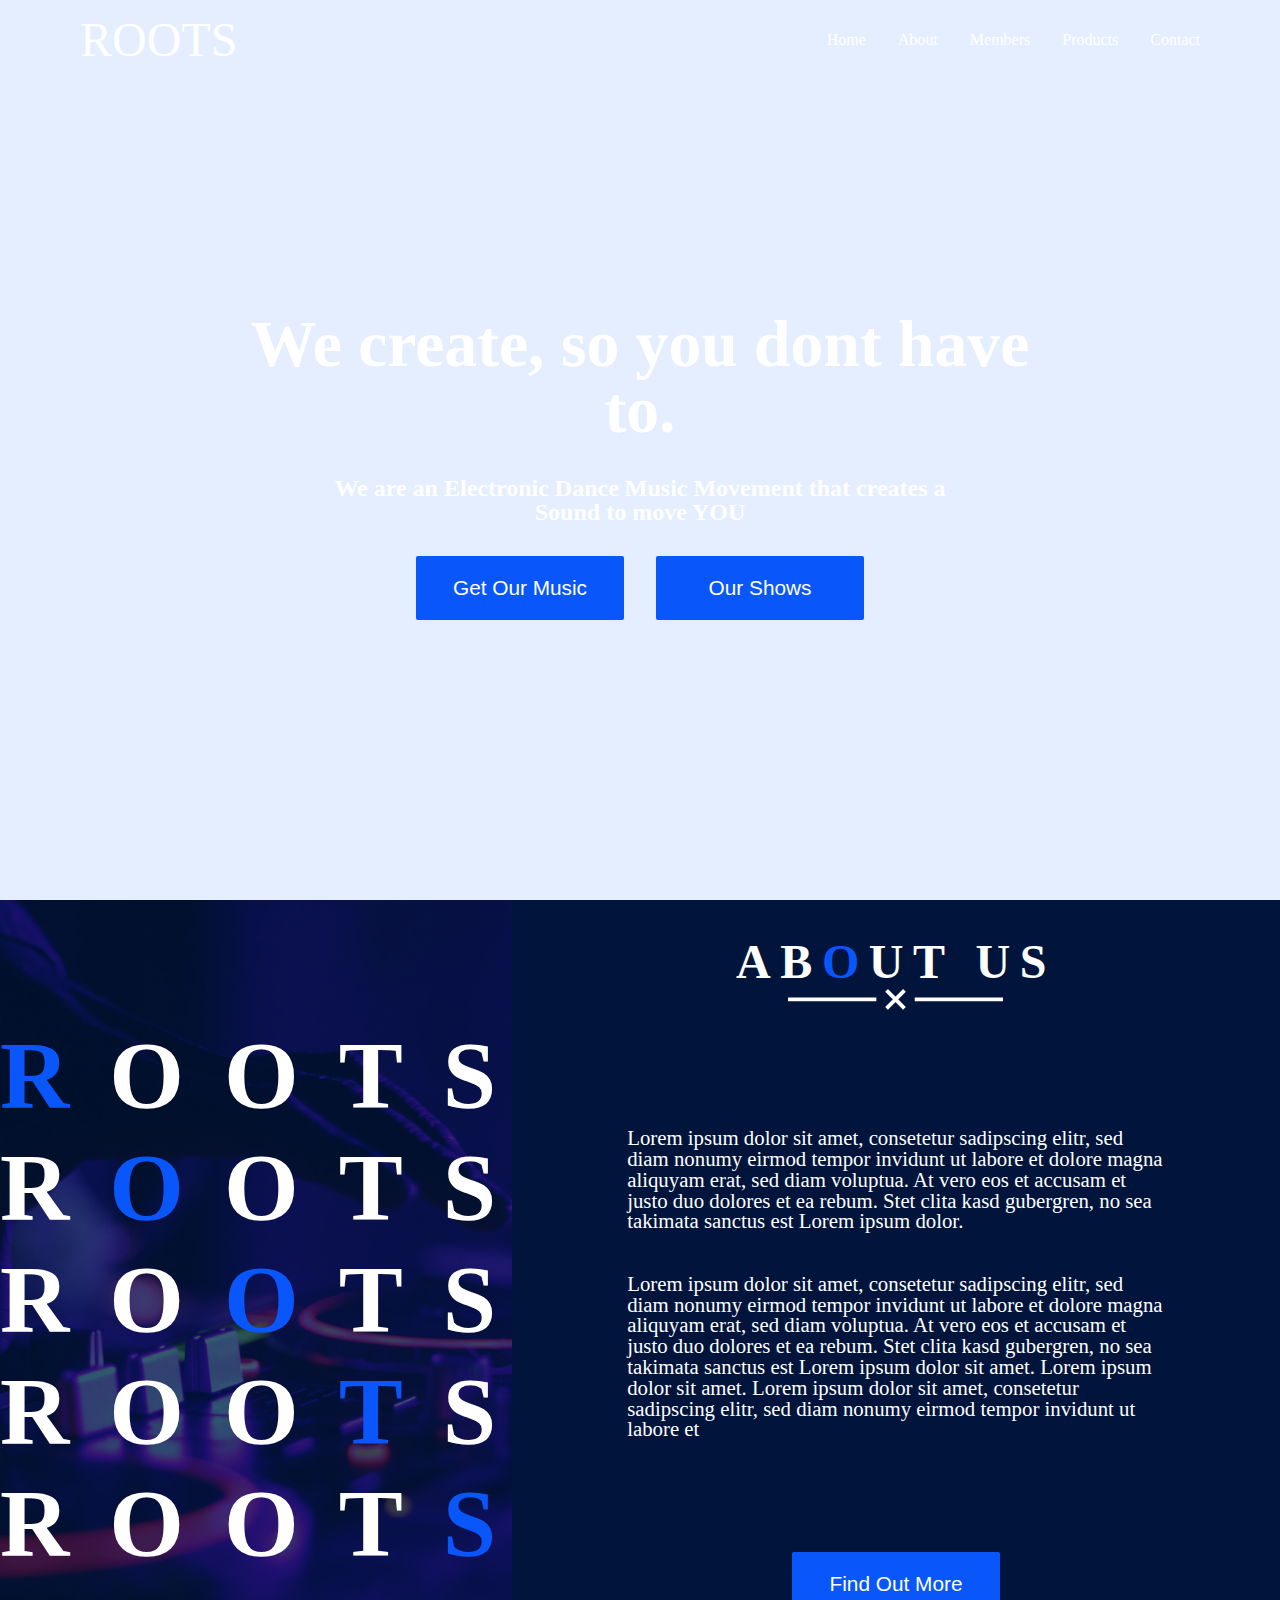
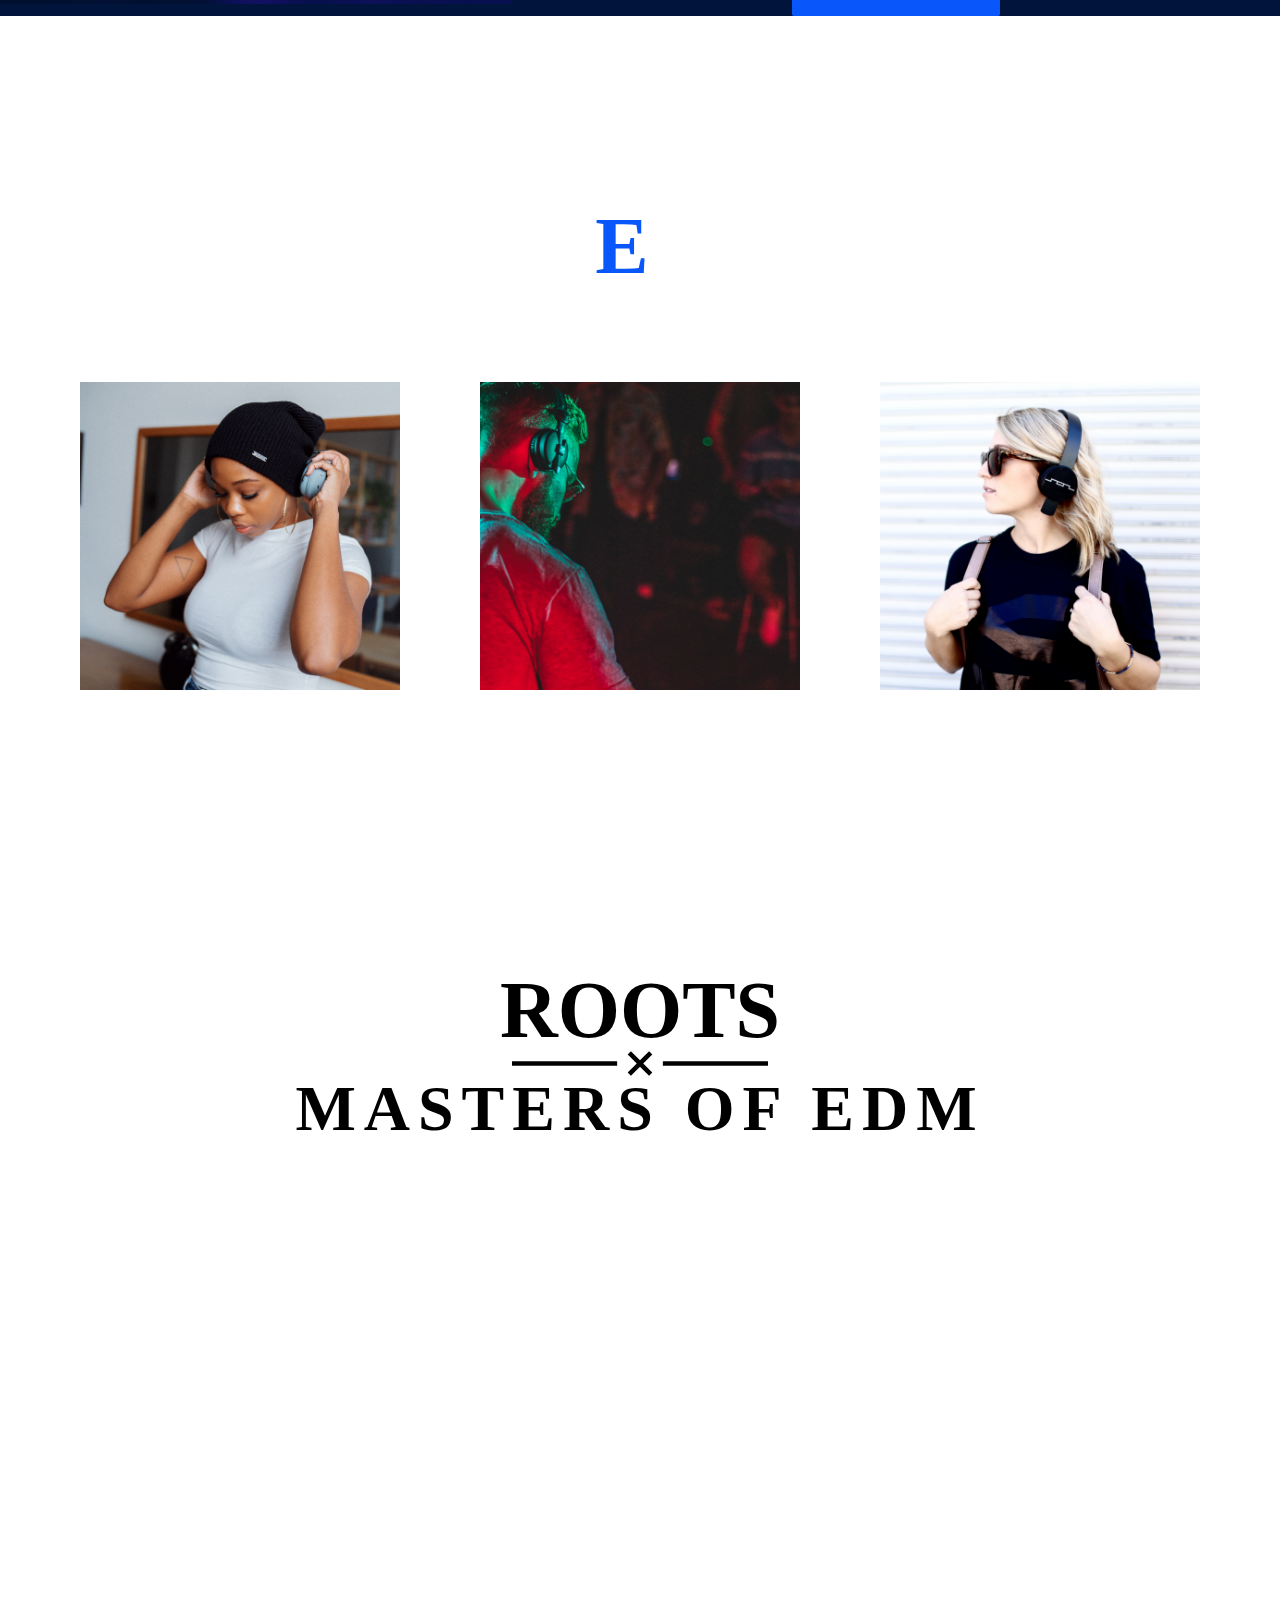
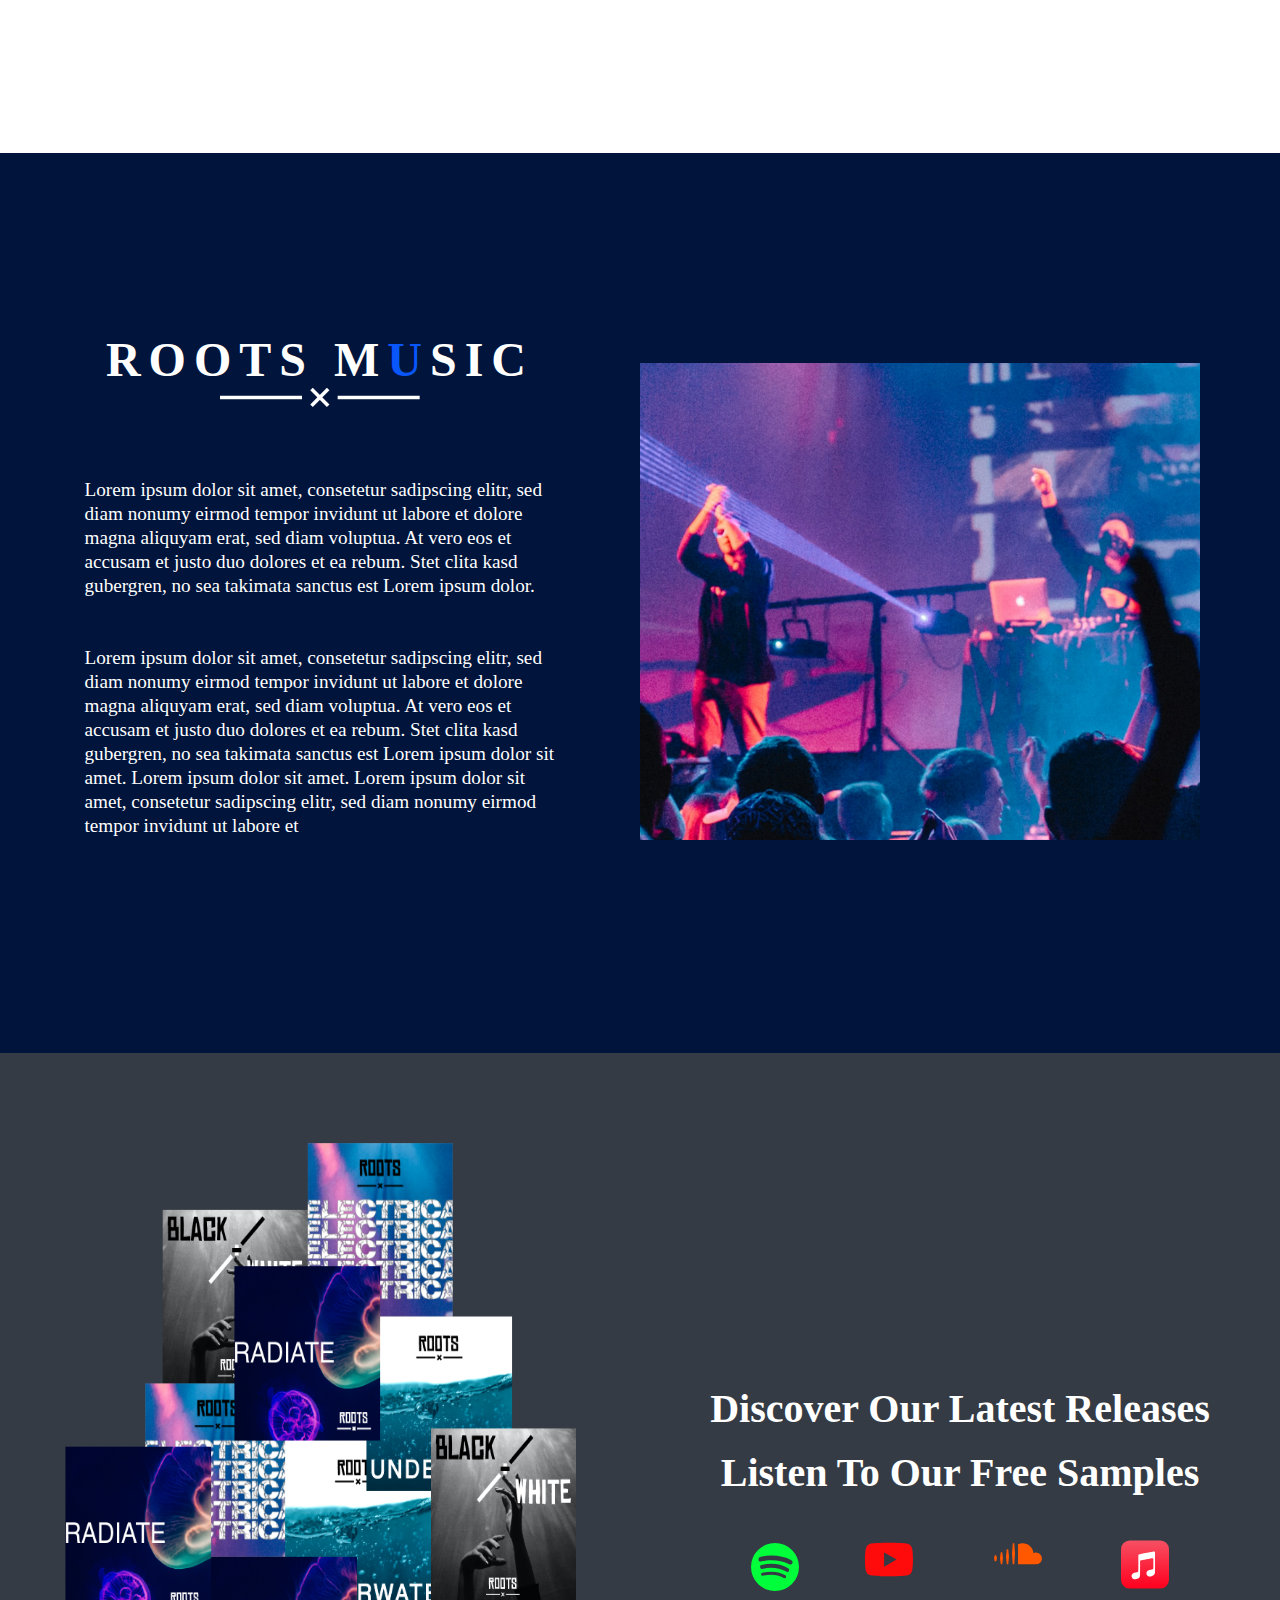
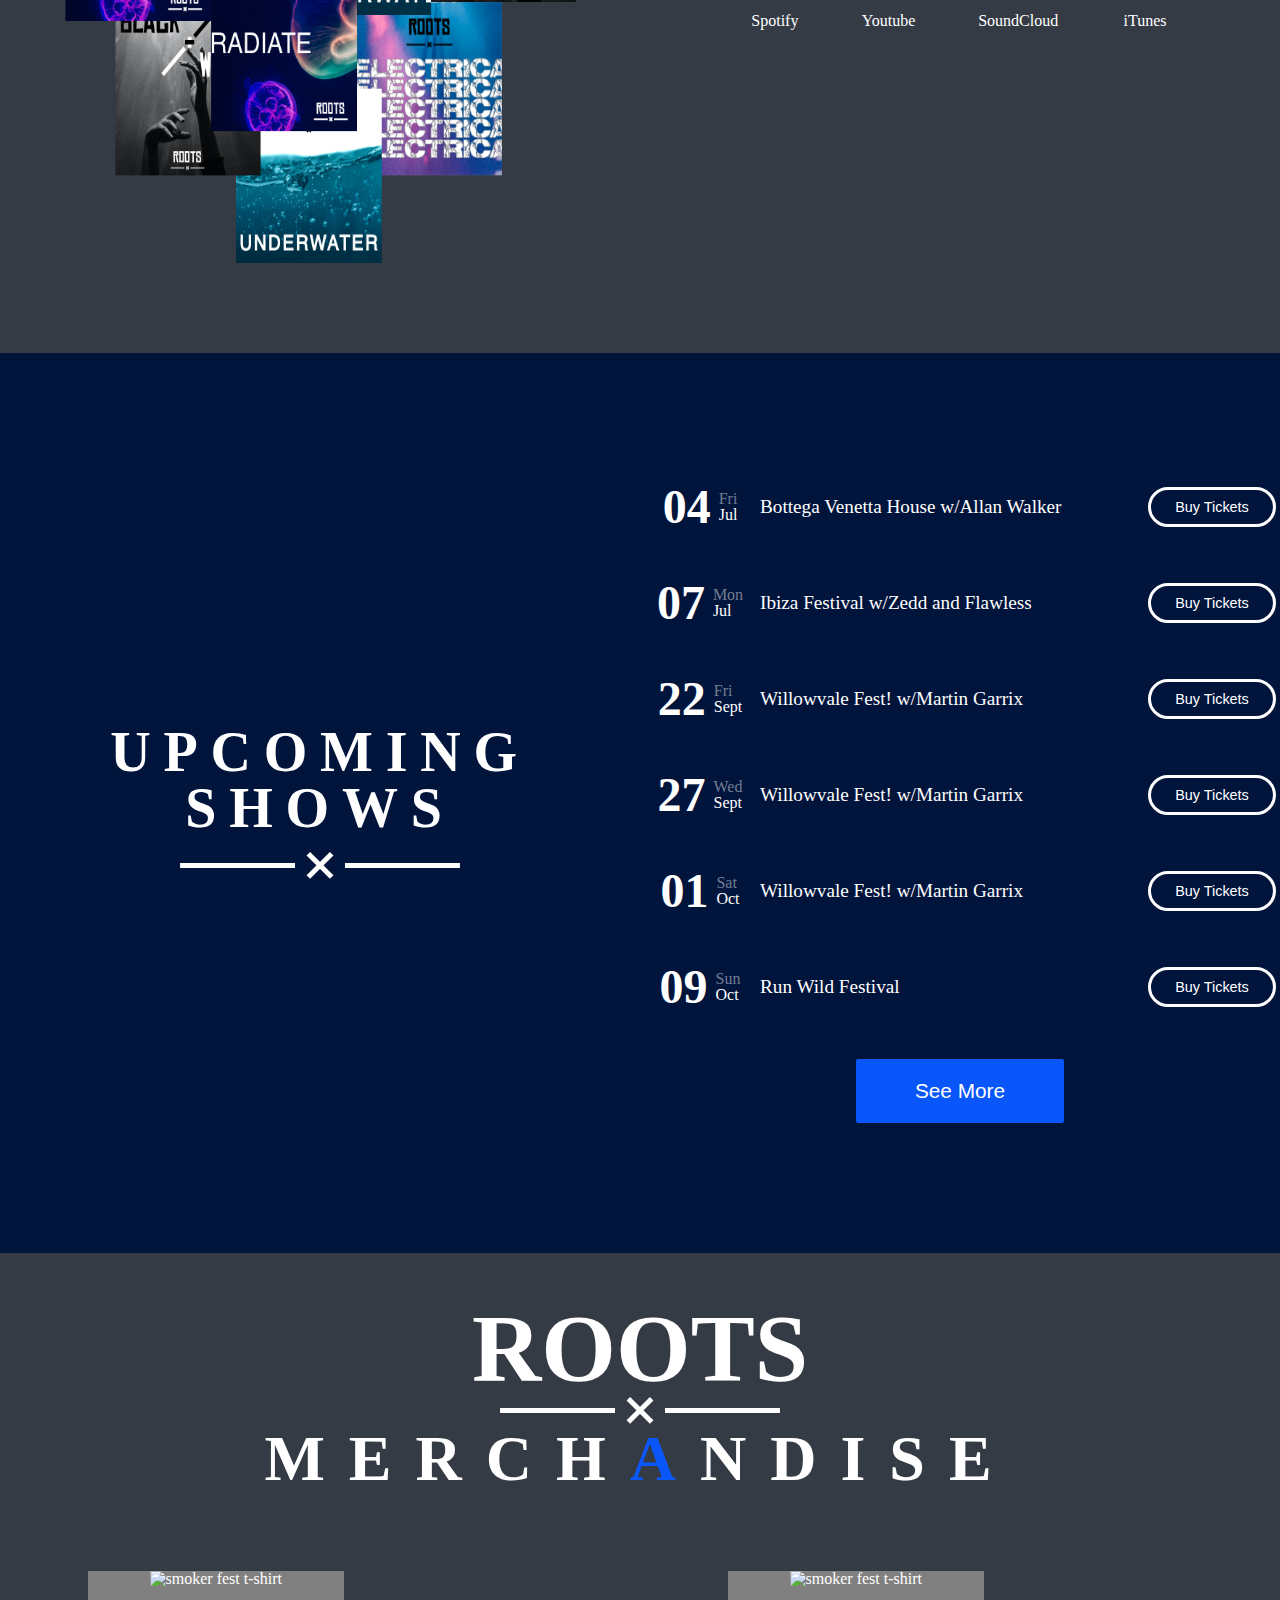
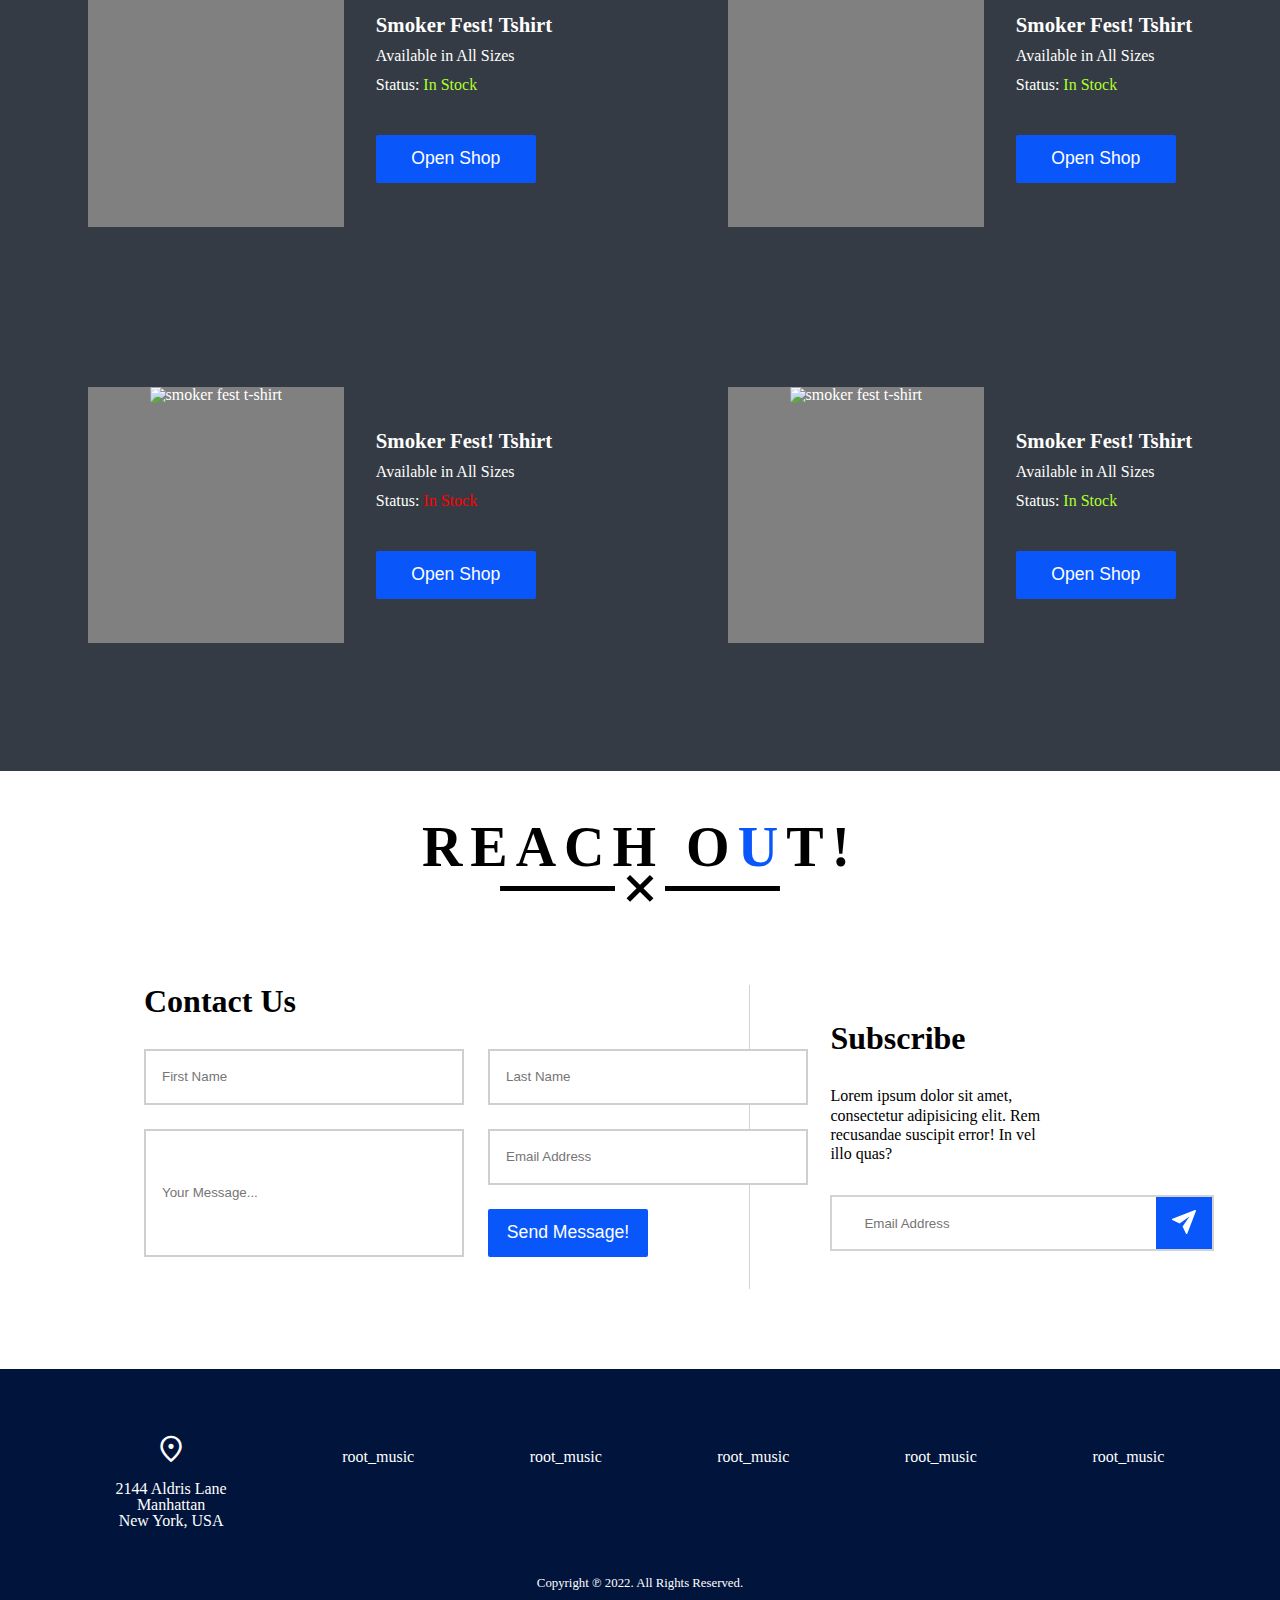
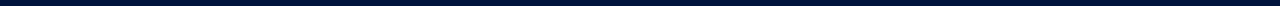
==== roots.html @ 5a48d440 "initial commit" ====
<!DOCTYPE html>
<html lang="en">
<head>
    <meta charset="UTF-8">
    <meta http-equiv="X-UA-Compatible" content="IE=edge">
    <meta name="viewport" content="width=device-width, initial-scale=1.0">
    <link rel="stylesheet" href="/css/style.css">
    <script src="https://kit.fontawesome.com/1ffec82d63.js" crossorigin="anonymous"></script>
    <link rel="stylesheet" href="https://fonts.googleapis.com/css2?family=Material+Symbols+Outlined:opsz,wght,FILL,GRAD@20..48,100..700,0..1,-50..200" />
    <title>Roots</title>
</head>
<body>

    <!--? Navigation-->
    <nav class="nav">
        <div class="logo"><a href="#">ROOTS</a></div>
        <div class="menu">
            <li class="menu-items">
                <a href="#home">Home</a>
            </li>
            <li class="menu-items">
                <a href="#about">About</a>
            </li>
            <li class="menu-items">
                <a href="#members">Members</a>
            </li>
            <li class="menu-items">
                <a href="#merch">Products</a>
            </li>
            <li class="menu-items">
                <a href="#contact">Contact</a>
            </li>
        </div>
    </nav>

    <!--?#############################-->
    <!--?########## HOME #############-->
    <!--?#############################-->
    <section id="home">
        <div class="home-inner">
            <h1 class="hero-head">
                We create, so you dont have to.
            </h1>
            <p>
                We are an Electronic Dance Music Movement that creates a Sound to move YOU
            </p>
            <div class="buttons">
                <button>Get Our Music</button>
                <button>Our Shows</button>
            </div>
        </div>
    </section>
    
    <!--?#############################-->
    <!--?########## ABOUT #############-->
    <!--?#############################-->

    <section id="about">
        <div class="about-left">
            <img src="/img/about-img.png" alt="">
            <div class="root-txt">
                <h2><span>R</span>OOTS</h2>
                <h2>R<span>O</span>OTS</h2>
                <h2>RO<span>O</span>TS</h2>
                <h2>ROO<span>T</span>S</h2>
                <h2>ROOT<span>S</span></h2>
            </div>
        </div>
        <div class="about-right">
            <h2>AB<span>O</span>UT US</h2>
            <svg xmlns="http://www.w3.org/2000/svg" width="280" height="26.87" viewBox="0 0 280 26.87">
                <g id="Group_24" data-name="Group 24" transform="translate(-1213 -1248.065)">
                  <line id="Line_1" data-name="Line 1" x2="115" transform="translate(1213 1261.5)" fill="none" stroke="#fff" stroke-width="5"/>
                  <line id="Line_2" data-name="Line 2" x2="115" transform="translate(1378 1261.5)" fill="none" stroke="#fff" stroke-width="5"/>
                  <line id="Line_3" data-name="Line 3" y2="33" transform="translate(1364.667 1249.833) rotate(45)" fill="none" stroke="#fff" stroke-width="5"/>
                  <line id="Line_4" data-name="Line 4" y2="33" transform="translate(1364.667 1273.167) rotate(135)" fill="none" stroke="#fff" stroke-width="5"/>
                </g>
            </svg>       
            
            <p>Lorem ipsum dolor sit amet, consetetur sadipscing elitr, 
            sed diam nonumy eirmod tempor invidunt ut labore et dolore 
            magna aliquyam erat, sed diam voluptua. At vero eos et accusam 
            et justo duo dolores et ea rebum. Stet clita kasd gubergren, no 
            sea takimata sanctus est Lorem ipsum dolor.
            <br><br><br>
            Lorem ipsum dolor sit amet, consetetur sadipscing elitr, sed 
            diam nonumy eirmod tempor invidunt ut labore et dolore magna 
            aliquyam erat, sed diam voluptua. At vero eos et accusam et 
            justo duo dolores et ea rebum. Stet clita kasd gubergren, no 
            sea takimata sanctus est Lorem ipsum dolor sit amet. Lorem 
            ipsum dolor sit amet. Lorem ipsum dolor sit amet, consetetur 
            sadipscing elitr, sed diam nonumy eirmod tempor invidunt ut labore et 
            </p>
            <button>Find Out More</button>
        </div>
    </section>
    
    <!--?#############################-->
    <!--?########## MEMBERS #############-->
    <!--?#############################-->

    <section id="members">
        <h2>ROOTS</h2>
        <svg xmlns="http://www.w3.org/2000/svg" width="280" height="26.87" viewBox="0 0 280 26.87">
            <g id="Group_24" data-name="Group 24" transform="translate(-1213 -1248.065)">
              <line id="Line_1" data-name="Line 1" x2="115" transform="translate(1213 1261.5)" fill="none" stroke="#fff" stroke-width="5"/>
              <line id="Line_2" data-name="Line 2" x2="115" transform="translate(1378 1261.5)" fill="none" stroke="#fff" stroke-width="5"/>
              <line id="Line_3" data-name="Line 3" y2="33" transform="translate(1364.667 1249.833) rotate(45)" fill="none" stroke="#fff" stroke-width="5"/>
              <line id="Line_4" data-name="Line 4" y2="33" transform="translate(1364.667 1273.167) rotate(135)" fill="none" stroke="#fff" stroke-width="5"/>
            </g>
        </svg>
        <h3>THE M<span>E</span>MBERS</h3>
        <div class="members">
            <div class="member one">
                <div class="member-img">
                    <img src="/img/members-1.png" alt="">
                    <div class="member-overlay">
                        <a href="https://www.instagram.com/classic_shumba/"><i class="fa-brands fa-instagram"></i></a>
                        <a href="https://www.facebook.com/allan.c.shumba"><i class="fa-brands fa-facebook"></i></a>
                        <a href="https://twitter.com/zwe_shumba?t=1JN17fBQCts3hkZ4KJfKTA&s=09"><i class="fa-brands fa-twitter"></i></a>
                    </div>
                </div>
                <h4>Raev</h4>
                <p>Vocals</p>
            </div>
            <div class="member two">
                <div class="member-img">
                    <img src="/img/members-2.png" alt="">
                    <div class="member-overlay">
                        <a href="https://www.instagram.com/classic_shumba/"><i class="fa-brands fa-instagram"></i></a>
                        <a href="https://www.facebook.com/allan.c.shumba"><i class="fa-brands fa-facebook"></i></a>
                        <a href="https://twitter.com/zwe_shumba?t=1JN17fBQCts3hkZ4KJfKTA&s=09"><i class="fa-brands fa-twitter"></i></a>
                    </div>
                </div>
                <h4>DJae</h4>
                <p>Mix and Arrangements</p>
            </div>
            <div class="member three">
                <div class="member-img">
                    <img src="/img/members-3.png" alt="">
                    <div class="member-overlay">
                        <a href="https://www.instagram.com/classic_shumba/"><i class="fa-brands fa-instagram"></i></a>
                        <a href="https://www.facebook.com/allan.c.shumba"><i class="fa-brands fa-facebook"></i></a>
                        <a href="https://twitter.com/zwe_shumba?t=1JN17fBQCts3hkZ4KJfKTA&s=09"><i class="fa-brands fa-twitter"></i></a>
                    </div>
                </div>
                <h4>Sam</h4>
                <p>Vocals and Mix</p>
            </div>
        </div>
    </section>

    <!--?#############################-->
    <!--?########## MUSIC #############-->
    <!--?#############################-->
    
    <section id="edm">
        <div class="edm">
            <h2>ROOTS</h2>
            <svg xmlns="http://www.w3.org/2000/svg" width="280" height="26.87" viewBox="0 0 280 26.87">
                <g id="Group_24" data-name="Group 24" transform="translate(-1213 -1248.065)">
                  <line id="Line_1" data-name="Line 1" x2="115" transform="translate(1213 1261.5)" fill="none" stroke="#000000" stroke-width="5"/>
                  <line id="Line_2" data-name="Line 2" x2="115" transform="translate(1378 1261.5)" fill="none" stroke="#000000" stroke-width="5"/>
                  <line id="Line_3" data-name="Line 3" y2="33" transform="translate(1364.667 1249.833) rotate(45)" fill="none" stroke="#000000" stroke-width="5"/>
                  <line id="Line_4" data-name="Line 4" y2="33" transform="translate(1364.667 1273.167) rotate(135)" fill="none" stroke="#000000" stroke-width="5"/>
                </g>
            </svg>
            <h3>MASTERS OF EDM</h3>
        </div>
        <div class="our-music">
            <h2>OUR MUSIC</h2>
            <svg xmlns="http://www.w3.org/2000/svg" width="280" height="26.87" viewBox="0 0 280 26.87">
                <g id="Group_24" data-name="Group 24" transform="translate(-1213 -1248.065)">
                  <line id="Line_1" data-name="Line 1" x2="115" transform="translate(1213 1261.5)" fill="none" stroke="#fff" stroke-width="5"/>
                  <line id="Line_2" data-name="Line 2" x2="115" transform="translate(1378 1261.5)" fill="none" stroke="#fff" stroke-width="5"/>
                  <line id="Line_3" data-name="Line 3" y2="33" transform="translate(1364.667 1249.833) rotate(45)" fill="none" stroke="#fff" stroke-width="5"/>
                  <line id="Line_4" data-name="Line 4" y2="33" transform="translate(1364.667 1273.167) rotate(135)" fill="none" stroke="#fff" stroke-width="5"/>
                </g>
            </svg>              
        </div>
    </section>

    <!--?#############################-->
    <!--?########## MUSIC #############-->
    <!--?#############################-->   

    <section id="roots-music">
        <div class="music-left">
            <h2>ROOTS M<span>U</span>SIC</h2>
            <svg xmlns="http://www.w3.org/2000/svg" width="280" height="26.87" viewBox="0 0 280 26.87">
                <g id="Group_24" data-name="Group 24" transform="translate(-1213 -1248.065)">
                  <line id="Line_1" data-name="Line 1" x2="115" transform="translate(1213 1261.5)" fill="none" stroke="#fff" stroke-width="5"/>
                  <line id="Line_2" data-name="Line 2" x2="115" transform="translate(1378 1261.5)" fill="none" stroke="#fff" stroke-width="5"/>
                  <line id="Line_3" data-name="Line 3" y2="33" transform="translate(1364.667 1249.833) rotate(45)" fill="none" stroke="#fff" stroke-width="5"/>
                  <line id="Line_4" data-name="Line 4" y2="33" transform="translate(1364.667 1273.167) rotate(135)" fill="none" stroke="#fff" stroke-width="5"/>
                </g>
            </svg>
            <p>Lorem ipsum dolor sit amet, consetetur sadipscing elitr, 
                sed diam nonumy eirmod tempor invidunt ut labore et dolore 
                magna aliquyam erat, sed diam voluptua. At vero eos et accusam 
                et justo duo dolores et ea rebum. Stet clita kasd gubergren, no 
                sea takimata sanctus est Lorem ipsum dolor.
                <br><br><br>
                Lorem ipsum dolor sit amet, consetetur sadipscing elitr, sed 
                diam nonumy eirmod tempor invidunt ut labore et dolore magna 
                aliquyam erat, sed diam voluptua. At vero eos et accusam et 
                justo duo dolores et ea rebum. Stet clita kasd gubergren, no 
                sea takimata sanctus est Lorem ipsum dolor sit amet. Lorem 
                ipsum dolor sit amet. Lorem ipsum dolor sit amet, consetetur 
                sadipscing elitr, sed diam nonumy eirmod tempor invidunt ut labore et 
            </p>
        </div>

        <div class="music-right">
            <img src="/img/roots-music.png" alt="">
        </div>
    </section>

    <!--?#############################-->
    <!--?########## MUSIC #############-->
    <!--?#############################--> 

    <section id="records">
        <div class="vynl">
            <img src="/img/records.png" alt="">
        </div>
        <div class="vynl-links">
            <h2>
                Discover Our Latest Releases
                <br>
                Listen To Our Free Samples
            </h2>
           <div class="icons">
            <div class="stream">
                <svg xmlns="http://www.w3.org/2000/svg" width="60" height="60" viewBox="0 0 60 60">
                    <path id="Icon_awesome-spotify" data-name="Icon awesome-spotify" d="M30,.563a30,30,0,1,0,30,30A30.01,30.01,0,0,0,30,.563ZM42.181,44.7a2.308,2.308,0,0,1-1.294-.435c-7.548-4.548-16.331-4.742-25-2.964a7.811,7.811,0,0,1-1.44.315,1.883,1.883,0,0,1-1.911-1.911,1.917,1.917,0,0,1,1.645-2.032c9.907-2.19,20.032-2,28.669,3.169a2.046,2.046,0,0,1,1.173,2A1.828,1.828,0,0,1,42.181,44.7Zm3.254-7.935a2.987,2.987,0,0,1-1.488-.508c-7.56-4.476-18.835-6.278-28.863-3.556a4.982,4.982,0,0,1-1.44.315A2.349,2.349,0,0,1,11.3,30.671a2.38,2.38,0,0,1,1.875-2.5A40.688,40.688,0,0,1,25,26.522a42.345,42.345,0,0,1,21.411,5.5,2.522,2.522,0,0,1,1.367,2.383,2.344,2.344,0,0,1-2.347,2.359Zm3.75-9.218a2.782,2.782,0,0,1-1.56-.472c-8.613-5.141-24.012-6.375-33.98-3.593a5.746,5.746,0,0,1-1.56.315,2.792,2.792,0,0,1-2.819-2.855,2.858,2.858,0,0,1,2.1-2.891,50.7,50.7,0,0,1,14.214-1.839c8.831,0,18.085,1.839,24.847,5.782a2.84,2.84,0,0,1,1.56,2.734,2.8,2.8,0,0,1-2.806,2.819Z" transform="translate(0 -0.563)" fill="#00ff3a"/>
                </svg>                  
                <p>Spotify</p>
            </div>
            <div class="stream">
            
                <svg xmlns="http://www.w3.org/2000/svg" width="64" height="45" viewBox="0 0 64 45">
                    <path id="Icon_awesome-youtube" data-name="Icon awesome-youtube" d="M63.713,11.541a8.042,8.042,0,0,0-5.658-5.695C53.064,4.5,33.05,4.5,33.05,4.5s-20.013,0-25,1.346a8.042,8.042,0,0,0-5.658,5.695c-1.337,5.023-1.337,15.5-1.337,15.5s0,10.481,1.337,15.5a7.922,7.922,0,0,0,5.658,5.6c4.991,1.346,25,1.346,25,1.346s20.013,0,25-1.346a7.922,7.922,0,0,0,5.658-5.6c1.337-5.023,1.337-15.5,1.337-15.5s0-10.481-1.337-15.5ZM26.5,36.561V17.529l16.727,9.516L26.5,36.561Z" transform="translate(-1.05 -4.5)" fill="#ff0b0b"/>
                 </svg>
            
                <p>Youtube</p>
            </div>
            <div class="stream">
               
                <svg xmlns="http://www.w3.org/2000/svg" width="77.137" height="33.747" viewBox="0 0 77.137 33.747">
                    <path id="Icon_metro-soundcloud" data-name="Icon metro-soundcloud" d="M69.761,26.2a10.273,10.273,0,0,0-3.847.742c-.791-8.614-8.308-15.372-17.476-15.372a18.349,18.349,0,0,0-6.352,1.142c-.75.279-.947.566-.947,1.124V44.17A1.16,1.16,0,0,0,42.2,45.3c.025,0,27.385.016,27.562.016a9.756,9.756,0,0,0,9.942-9.559A9.76,9.76,0,0,0,69.761,26.2ZM32.7,45.315h2.411l1.205-16.89L35.113,11.568H32.7L31.5,28.425Zm-7.232,0H23.06l-1.205-12.26L23.06,21.21h2.411l1.205,12.053Zm-12.053,0h2.411l1.205-9.642-1.205-9.642H13.418l-1.205,9.642ZM3.776,40.494H6.186l1.205-4.821L6.186,30.852H3.776L2.571,35.673Z" transform="translate(-2.571 -11.568)" fill="#ff5800"/>
                </svg>
                
                <p>SoundCloud</p>
            </div>
            <div class="stream">
                
                <svg xmlns="http://www.w3.org/2000/svg" xmlns:xlink="http://www.w3.org/1999/xlink" width="55" height="55" viewBox="0 0 55 55">
                    <defs>
                      <linearGradient id="linear-gradient" x1="0.5" x2="0.5" y2="1" gradientUnits="objectBoundingBox">
                        <stop offset="0" stop-color="#f65063"/>
                        <stop offset="1" stop-color="#ff001e"/>
                      </linearGradient>
                    </defs>
                    <g id="Group_21" data-name="Group 21" transform="translate(-1626 -5941)">
                      <rect id="Rectangle_36" data-name="Rectangle 36" width="55" height="55" rx="10" transform="translate(1626 5941)" fill="url(#linear-gradient)"/>
                      <path id="Icon_awesome-itunes-note" data-name="Icon awesome-itunes-note" d="M26.852,27.3a4.461,4.461,0,0,1-3.874,3.375c-1.723.316-3.157.394-4.535-.717a3.46,3.46,0,0,1-.19-5.231c1.2-1.139,2.876-1.371,5.4-1.814a1.751,1.751,0,0,0,1.1-.52c.45-.506.309-.288.309-11.475,0-.788-.387-1.005-1.2-.865-.577.1-13.057,2.433-13.057,2.433-.717.155-.942.366-.942,1.174,0,16.5.077,15.743-.176,16.84a4.092,4.092,0,0,1-2.123,2.777A8.186,8.186,0,0,1,3.108,34a3.591,3.591,0,0,1-2.046-6.089c1.2-1.139,2.876-1.371,5.4-1.814a1.751,1.751,0,0,0,1.1-.52c.71-.809.127-18.042.366-19a1.385,1.385,0,0,1,.5-.907,2.135,2.135,0,0,1,.942-.387C23.709,2.6,25.46,2.257,25.706,2.257a1.106,1.106,0,0,1,1.273,1.237c.014,24.223.077,22.922-.127,23.8Z" transform="translate(1638.001 5951.338)" fill="#fff"/>
                    </g>
                </svg>
                
                <p>iTunes</p>
            </div>
           </div>
        </div>
    </section>

    <!--?#############################-->
    <!--?########## SHOWS #############-->
    <!--?#############################--> 

    <section id="shows">
        <div class="upcoming">
            <h2>UPCOMING SHOWS</h2>
            <svg xmlns="http://www.w3.org/2000/svg" width="280" height="26.87" viewBox="0 0 280 26.87">
                <g id="Group_24" data-name="Group 24" transform="translate(-1213 -1248.065)">
                  <line id="Line_1" data-name="Line 1" x2="115" transform="translate(1213 1261.5)" fill="none" stroke="#fff" stroke-width="5"/>
                  <line id="Line_2" data-name="Line 2" x2="115" transform="translate(1378 1261.5)" fill="none" stroke="#fff" stroke-width="5"/>
                  <line id="Line_3" data-name="Line 3" y2="33" transform="translate(1364.667 1249.833) rotate(45)" fill="none" stroke="#fff" stroke-width="5"/>
                  <line id="Line_4" data-name="Line 4" y2="33" transform="translate(1364.667 1273.167) rotate(135)" fill="none" stroke="#fff" stroke-width="5"/>
                </g>
            </svg>
        </div>
        <div class="schedule">
            <div class="list">
                <div class="date">
                    <h3>04</h3>
                    <p class="mute"> <span>Fri</span> <br> Jul</p>
                </div>
                <p class="detail" >Bottega Venetta House w/Allan Walker</p>
                <button class="sch-btn">Buy Tickets</button>
            </div>
            <div class="list">
                <div class="date">
                    <h3>07</h3>
                    <p class="mute"> <span>Mon</span> <br> Jul</p>
                </div>
                <p class="detail" >Ibiza Festival w/Zedd and Flawless</p>
                <button class="sch-btn">Buy Tickets</button>
            </div>
            <div class="list">
                <div class="date">
                    <h3>22</h3>
                    <p class="mute"> <span>Fri</span> <br> Sept</p>
                </div>
                <p class="detail" >Willowvale Fest! w/Martin Garrix</p>
                <button class="sch-btn">Buy Tickets</button>
            </div>
            <div class="list">
                <div class="date">
                    <h3>27</h3>
                    <p class="mute"> <span>Wed</span> <br> Sept</p>
                </div>
                <p class="detail" >Willowvale Fest! w/Martin Garrix</p>
                <button class="sch-btn">Buy Tickets</button>
            </div>
            <div class="list">
                <div class="date">
                    <h3>01</h3>
                    <p class="mute"> <span>Sat</span> <br> Oct</p>
                </div>
                <p class="detail" >Willowvale Fest! w/Martin Garrix</p>
                <button class="sch-btn">Buy Tickets</button>
            </div>
            <div class="list">
                <div class="date">
                    <h3>09</h3>
                    <p class="mute"> <span>Sun</span> <br> Oct</p>
                </div>
                <p class="detail" >Run Wild Festival</p>
                <button class="sch-btn">Buy Tickets</button>
            </div>

            <button>See More</button>
        </div>
    </section>

    <!--?#############################-->
    <!--?########## MERCH #############-->
    <!--?#############################--> 

    <section id="merch">
        <div class="merch-inner">
            <h2>ROOTS</h2>
            <svg xmlns="http://www.w3.org/2000/svg" width="280" height="26.87" viewBox="0 0 280 26.87">
                <g id="Group_24" data-name="Group 24" transform="translate(-1213 -1248.065)">
                <line id="Line_1" data-name="Line 1" x2="115" transform="translate(1213 1261.5)" fill="none" stroke="#fff" stroke-width="5"/>
                <line id="Line_2" data-name="Line 2" x2="115" transform="translate(1378 1261.5)" fill="none" stroke="#fff" stroke-width="5"/>
                <line id="Line_3" data-name="Line 3" y2="33" transform="translate(1364.667 1249.833) rotate(45)" fill="none" stroke="#fff" stroke-width="5"/>
                <line id="Line_4" data-name="Line 4" y2="33" transform="translate(1364.667 1273.167) rotate(135)" fill="none" stroke="#fff" stroke-width="5"/>
                </g>
            </svg>
            <h3>MERCH<span>A</span>NDISE</h3>

            <div class="products">
                <div class="prod">
                    <div class="prod-img"><img src="/img/" alt="smoker fest t-shirt"></div>
                    <div class="prod-detail">
                        <h4>Smoker Fest! Tshirt</h4>
                        <p>Available in All Sizes</p>
                        <p>Status: <Span>In Stock</Span></p>
                        <br>
                        <button class="shop-btn">Open Shop</button>
                    </div>
                </div>
                <div class="prod">
                    <div class="prod-img"><img src="/img/" alt="smoker fest t-shirt"></div>
                    <div class="prod-detail">
                        <h4>Smoker Fest! Tshirt</h4>
                        <p>Available in All Sizes</p>
                        <p>Status: <Span>In Stock</Span></p>
                        <br>
                        <button class="shop-btn">Open Shop</button>
                    </div>
                </div>
                <div class="prod">
                    <div class="prod-img"><img src="/img/" alt="smoker fest t-shirt"></div>
                    <div class="prod-detail">
                        <h4>Smoker Fest! Tshirt</h4>
                        <p>Available in All Sizes</p>
                        <p>Status: <Span class="out">In Stock</Span></p>
                        <br>
                        <button class="shop-btn">Open Shop</button>
                    </div>
                </div>
                <div class="prod">
                    <div class="prod-img"><img src="/img/" alt="smoker fest t-shirt"></div>
                    <div class="prod-detail">
                        <h4>Smoker Fest! Tshirt</h4>
                        <p>Available in All Sizes</p>
                        <p>Status: <Span>In Stock</Span></p>
                        <br>
                        <button class="shop-btn">Open Shop</button>
                    </div>
                </div>
            </div>
        </div>
          
    </section>
   
    <!--?#############################-->
    <!--?########## CONTACT #############-->
    <!--?#############################-->
    
    <section id="contact">
        <div class="contact-inner">
            <h2>REACH O<span>U</span>T!</h2>
            <svg xmlns="http://www.w3.org/2000/svg" width="280" height="26.87" viewBox="0 0 280 26.87">
                <g id="Group_24" data-name="Group 24" transform="translate(-1213 -1248.065)">
                <line id="Line_1" data-name="Line 1" x2="115" transform="translate(1213 1261.5)" fill="none" stroke="#000" stroke-width="5"/>
                <line id="Line_2" data-name="Line 2" x2="115" transform="translate(1378 1261.5)" fill="none" stroke="#000" stroke-width="5"/>
                <line id="Line_3" data-name="Line 3" y2="33" transform="translate(1364.667 1249.833) rotate(45)" fill="none" stroke="#000" stroke-width="5"/>
                <line id="Line_4" data-name="Line 4" y2="33" transform="translate(1364.667 1273.167) rotate(135)" fill="none" stroke="#000" stroke-width="5"/>
                </g>
            </svg>

           <div class="cont-detail">
            <div class="contact-tbl">
                <h3>Contact Us</h3>
                <form>
                    <input class="name" type="text" placeholder="First Name">
                    <input class="surname" type="text" placeholder="Last Name">
                    <input class="msg" type="text area" placeholder="Your Message...">
                    <input class="email" type="email" name="" id="" placeholder="Email Address">
                    <button>Send Message!</button>
                </form>
            </div>
            <div class="sub">
                <h3>Subscribe</h3>
                <p>Lorem ipsum dolor sit amet, consectetur adipisicing elit. Rem recusandae suscipit error! In vel illo quas?</p>
                <div class="mail-sub">
                    <input type="email" placeholder="Email Address">
                    <button><svg id="Layer_1" data-name="Layer 1" xmlns="http://www.w3.org/2000/svg" viewBox="0 0 122.56 122.88"><defs><style>.cls-1{fill-rule:evenodd;}</style></defs><title>send</title><path class="cls-1" d="M2.33,44.58,117.33.37a3.63,3.63,0,0,1,5,4.56l-44,115.61h0a3.63,3.63,0,0,1-6.67.28L53.93,84.14,89.12,33.77,38.85,68.86,2.06,51.24a3.63,3.63,0,0,1,.27-6.66Z"/></svg></button>
                </div>
            </div>
           </div>
        </div>
          
    </section>

    <!--?#############################-->
    <!--?########## FOOTER #############-->
    <!--?#############################--> 

    <footer>
        <div class="footer-icons">
            <div class="icon-group location">
                <span class="icon material-symbols-outlined">
                    location_on
                </span>
                <p>2144 Aldris Lane <br> Manhattan <br> New York, USA</p>
            </div>
            <div class="icon-group instagram">
                <i class="icon fa-brands fa-instagram"></i>
                <p>root_music</p>
            </div>
            <div class="icon-group facebook">
                <i class="icon fa-brands fa-facebook"></i>
                <p>root_music</p>
            </div>
            <div class="icon-group youtube">
                <i class="icon fa-brands fa-youtube"></i>
                <p>root_music</p>
            </div>
            <div class="icon-group snapchat">
                <i class="icon fa-brands fa-square-snapchat"></i>
                <p>root_music</p>
            </div>
            <div class="icon-group twitter">
                <i class="icon fa-brands fa-twitter"></i>
                <p>root_music</p>
            </div>
        </div>
        <p class="copy">Copyright &copysr; 2022. All Rights Reserved.</p>
    </footer>



    <script src="/js/roots.js"></script>
</body>
</html>
---- css/style.css ----
* {
  margin: 0;
  padding: 0;
  border: 0;
  box-sizing: border-box;
}

body {
  line-height: 1;
  overflow-x: hidden;
}

ol,
ul {
  list-style: none;
}

a {
  text-decoration: none;
  color: #fff;
}

:root {
  --prime-color: #ffffff;
  --primary-color: #0957fb;
  --secondary-color: #C10020;
  --background-color: #00143C;
  --back-color: #000000;
  font-family: "montserrat";
}

html {
  scroll-behavior: smooth;
}

body {
  background: fixed, url(/img/roots-hero.png);
  background-position: center;
  background-attachment: fixed;
  background-size: cover;
}
body section {
  height: auto;
  width: 100vw;
}

nav {
  color: var(--prime-color);
  display: flex;
  justify-content: space-between;
  align-items: center;
  padding: 0 5rem;
  padding-top: 1rem;
  position: absolute;
  width: 100vw;
}
nav .logo {
  font-family: "chinese rocks";
  font-size: 3rem;
}
nav .menu {
  display: flex;
  list-style: none;
  gap: 2rem;
}
nav .menu .menu-items {
  text-decoration: none;
}
nav .menu .menu-items a {
  transition: all 0.3s ease-in-out 0.1s;
}
nav .menu .menu-items a:hover {
  font-size: 1.2rem;
  font-weight: 600;
}

#home {
  height: 100vh;
}
#home .home-inner {
  text-align: center;
  height: 100%;
  width: 100%;
  background-color: rgba(4, 88, 255, 0.1);
  display: flex;
  justify-content: center;
  align-items: center;
  flex-direction: column;
  color: var(--prime-color);
}
#home .home-inner h1 {
  font-size: 4.1rem;
  font-weight: 900;
  width: 50rem;
  text-align: center;
  margin: 2rem 0;
}
#home .home-inner p {
  font-size: 1.5rem;
  font-weight: 600;
  width: 40rem;
}
#home .home-inner .buttons {
  margin-top: 2rem;
  display: flex;
  gap: 2rem;
}
#home .home-inner .buttons button {
  border: 3px solid var(--primary-color);
  background-color: var(--primary-color);
  color: var(--prime-color);
  font-size: 1.3rem;
  border-radius: 2px;
  width: 13rem;
  height: 4rem;
  transition: all 0.3s ease-in-out;
}
#home .home-inner .buttons button:hover {
  background-color: #fff;
  color: var(--secondary-color);
}

#about {
  display: flex;
  background-color: #00143C;
  color: var(--prime-color);
}
#about span {
  color: var(--primary-color);
}
#about .about-left {
  height: 100%;
  width: 40%;
  position: relative;
}
#about .about-left img {
  position: relative;
  width: 100%;
}
#about .about-left .root-txt {
  position: absolute;
  top: 7.5rem;
  width: 100%;
  text-align: center;
  vertical-align: middle;
}
#about .about-left .root-txt h2 {
  font-family: "chinese rocks";
  font-size: 6rem;
  font-weight: 900;
  letter-spacing: 2.5rem;
  line-height: 7rem;
}
#about .about-right {
  width: 60%;
  text-align: center;
  padding-top: 3%;
}
#about .about-right h2 {
  font-family: "chinese rocks";
  font-size: 3rem;
  letter-spacing: 0.6rem;
}
#about .about-right svg {
  width: 28%;
  margin-bottom: 2rem;
}
#about .about-right p {
  text-align: start;
  font-size: 1.3rem;
  padding: 0 15%;
  margin: 5rem 0;
  font-weight: 100;
}
#about .about-right button {
  margin-top: 2rem;
  border: 3px solid var(--primary-color);
  background-color: var(--primary-color);
  color: var(--prime-color);
  font-size: 1.3rem;
  border-radius: 2px;
  width: 13rem;
  height: 4rem;
  transition: all 0.3s ease-in-out;
}
#about .about-right button:hover {
  background-color: #fff;
  color: var(--secondary-color);
}

#members {
  margin-bottom: 5rem;
  text-align: center;
  color: var(--prime-color);
}
#members span {
  color: var(--primary-color);
}
#members h2 {
  font-family: "chinese rocks";
  font-size: 6rem;
  margin-top: 4rem;
}
#members h3 {
  font-family: "chinese rocks";
  font-size: 5rem;
  letter-spacing: 1rem;
  margin-bottom: 6rem;
}
#members .members {
  display: flex;
  justify-content: center;
  align-items: center;
  justify-content: space-evenly;
}
#members .members .member {
  width: 20rem;
}
#members .members .member h4 {
  font-size: 2rem;
  margin: 1rem 0;
}
#members .members .member img {
  width: 100%;
  height: auto;
}
#members .members .member .member-img {
  position: relative;
  height: 100%;
}
#members .members .member .member-img .member-overlay {
  background-color: rgba(4, 88, 255, 0.8);
  position: absolute;
  top: 0;
  height: 100%;
  width: 100%;
  display: flex;
  justify-content: center;
  align-items: center;
  justify-content: space-evenly;
  display: none;
  transition: all 0.3s ease-in-out 0.1s;
}
#members .members .member .member-img .member-overlay i {
  font-size: 3.6rem;
  transition: all 0.3s ease-in-out 0.1s;
}
#members .members .member .member-img .member-overlay i:hover {
  font-size: 5rem;
  color: var(--secondary-color);
}
#members .members .member .member-img:hover .member-overlay {
  display: flex;
}

#edm {
  height: 100vh;
  color: var(--prime-color);
  font-family: "chinese rocks";
  text-align: center;
}
#edm .edm {
  height: 45%;
  width: 100%;
  background-color: var(--prime-color);
  color: var(--back-color);
  display: flex;
  justify-content: center;
  align-items: center;
  flex-direction: column;
}
#edm .edm h2 {
  font-size: 5rem;
}
#edm .edm svg {
  width: 20%;
}
#edm .edm h3 {
  font-size: 4rem;
  letter-spacing: 0.5rem;
}
#edm .our-music {
  height: 55%;
  width: 100%;
  display: flex;
  justify-content: center;
  align-items: center;
  flex-direction: column;
}
#edm .our-music h2 {
  font-size: 10rem;
  letter-spacing: 0.5rem;
}
#edm .our-music svg {
  width: 50%;
}

#roots-music {
  height: 100vh;
  background-color: var(--background-color);
  color: var(--prime-color);
  text-align: center;
  display: flex;
  justify-content: center;
  align-items: center;
}
#roots-music .music-left {
  width: 50%;
  padding: 0 4rem;
}
#roots-music .music-left span {
  color: var(--primary-color);
}
#roots-music .music-left h2 {
  font-family: "chinese rocks";
  font-size: 3rem;
  letter-spacing: 0.5rem;
}
#roots-music .music-left svg {
  margin-bottom: 2rem;
  width: 39%;
}
#roots-music .music-left p {
  text-align: start;
  font-size: 1.2rem;
  padding: 0 4%;
  margin: 2rem 0;
  font-weight: 100;
  line-height: 1.5rem;
}
#roots-music .music-right {
  width: 50%;
  padding-right: 5rem;
}
#roots-music .music-right img {
  width: 100%;
}

#records {
  height: 100vh;
  color: var(--prime-color);
  background-color: rgba(0, 7, 19, 0.794);
  display: flex;
  text-align: center;
}
#records .vynl {
  width: 50%;
  height: 100%;
  display: flex;
  justify-content: center;
  align-items: center;
}
#records .vynl img {
  width: 80%;
  height: 80%;
}
#records .vynl-links {
  width: 50%;
  height: 100%;
  display: flex;
  justify-content: center;
  align-items: center;
  flex-direction: column;
  padding: 0 3rem;
}
#records .vynl-links h2 {
  font-size: 2.5rem;
  line-height: 4rem;
  margin-bottom: 2rem;
}
#records .vynl-links .icons {
  display: flex;
  justify-content: space-evenly;
  width: 100%;
}
#records .vynl-links .icons .stream {
  display: flex;
  justify-content: space-between;
  flex-direction: column;
  gap: 1rem;
}
#records .vynl-links .icons .stream svg {
  width: 3rem;
  margin: 0 auto;
}
#records .vynl-links .icons .stream p {
  font-weight: 500;
}

#shows {
  height: 100vh;
  background-color: var(--background-color);
  color: var(--prime-color);
  display: flex;
  justify-content: center;
  align-items: center;
  text-align: center;
}
#shows .upcoming {
  width: 50%;
  font-family: "chinese rocks";
}
#shows .upcoming h2 {
  font-size: 3.5rem;
  letter-spacing: 0.8rem;
  margin-bottom: 1rem;
}
#shows .schedule {
  width: 50%;
  display: flex;
  justify-content: center;
  align-items: center;
  flex-direction: column;
  gap: 3rem;
}
#shows .schedule .list {
  width: 100%;
  display: flex;
  justify-content: center;
  align-items: center;
  justify-content: space-evenly;
}
#shows .schedule .list .date {
  display: flex;
  justify-content: center;
  align-items: center;
  width: 7rem;
}
#shows .schedule .list .date h3 {
  font-size: 3rem;
}
#shows .schedule .list .date p {
  font-weight: 500;
  padding-left: 0.5rem;
  text-align: start;
}
#shows .schedule .list .date p span {
  color: rgba(255, 255, 255, 0.4588235294);
}
#shows .schedule .list .detail {
  width: 24rem;
  font-size: 1.2rem;
  font-weight: 500;
  text-align: start;
}
#shows .schedule .list .sch-btn {
  width: 8rem;
  height: 2.5rem;
  color: var(--prime-color);
  font-size: 0.9rem;
  background-color: rgba(0, 0, 0, 0);
  border: 3px solid var(--prime-color);
  border-radius: 3rem;
  cursor: pointer;
}
#shows .schedule .list .sch-btn:hover {
  background-color: var(--prime-color);
  color: var(--secondary-color);
}
#shows .schedule button {
  border: 3px solid var(--primary-color);
  background-color: var(--primary-color);
  color: var(--prime-color);
  font-size: 1.3rem;
  border-radius: 2px;
  width: 13rem;
  height: 4rem;
  transition: all 0.3s ease-in-out;
}
#shows .schedule button:hover {
  background-color: #fff;
  color: var(--secondary-color);
}

#merch {
  height: auto;
  color: var(--prime-color);
  text-align: center;
  background-color: rgba(0, 7, 19, 0.794);
}
#merch h2 {
  font-family: "chinese rocks";
  font-size: 6rem;
}
#merch h3 {
  font-family: "chinese rocks";
  font-size: 4rem;
  letter-spacing: 1.5rem;
}
#merch h3 span {
  color: var(--primary-color);
}
#merch .products {
  margin: 5rem 0;
  width: 100%;
  display: flex;
  justify-content: center;
  align-items: center;
  flex-wrap: wrap;
  row-gap: 10rem;
}
#merch .products .prod {
  display: flex;
  justify-content: center;
  align-items: center;
  gap: 2rem;
  width: 50%;
}
#merch .products .prod .prod-img {
  width: 16rem;
  height: 16rem;
  background-color: grey;
}
#merch .products .prod .prod-detail {
  text-align: start;
  display: flex;
  flex-direction: column;
  gap: 0.8rem;
}
#merch .products .prod .prod-detail h4 {
  font-size: 1.3rem;
}
#merch .products .prod .prod-detail p span {
  color: greenyellow;
}
#merch .products .prod .prod-detail p .out {
  color: red;
}
#merch .products .prod .prod-detail .shop-btn {
  border: 3px solid var(--primary-color);
  background-color: var(--primary-color);
  color: var(--prime-color);
  font-size: 1.3rem;
  border-radius: 2px;
  width: 13rem;
  height: 4rem;
  transition: all 0.3s ease-in-out;
  font-size: 1.1rem;
  width: 10rem;
  height: 3rem;
}
#merch .products .prod .prod-detail .shop-btn:hover {
  background-color: #fff;
  color: var(--secondary-color);
}
#merch .merch-inner {
  padding: 3rem 0;
}

#contact {
  background-color: var(--prime-color);
  color: var(--back-color);
  text-align: center;
}
#contact h2 {
  font-size: 3.5rem;
  letter-spacing: 0.5rem;
  font-family: "chinese rocks";
  padding-top: 3rem;
}
#contact h2 span {
  color: var(--primary-color);
}
#contact .cont-detail {
  width: 100%;
  padding: 5rem 0 5rem 4rem;
  display: flex;
}
#contact .cont-detail h3 {
  text-align: start;
  font-size: 2rem;
}
#contact .contact-tbl {
  width: 57%;
  border-right: lightgrey 1px solid;
}
#contact .contact-tbl h3 {
  padding-left: 2rem;
}
#contact .sub {
  height: 100%;
  width: 40%;
  margin: auto 0;
  text-align: initial;
  padding: 0 5rem;
}
#contact .sub h3 {
  font-weight: 600;
  margin-bottom: 2rem;
}
#contact .sub p {
  margin-bottom: 2rem;
  width: 80%;
  line-height: 1.2rem;
}
#contact .sub .mail-sub {
  border: 2px solid lightgrey;
  height: 3.5rem;
  width: 24rem;
  display: flex;
  justify-content: space-between;
  padding-left: 2rem;
}
#contact .sub .mail-sub button {
  height: 100%;
  width: 3.5rem;
  background-color: var(--primary-color);
}
#contact .sub .mail-sub button svg {
  width: 1.5rem;
  fill: #ffffff;
}
#contact form {
  display: grid;
  grid-template-columns: 1fr 1fr;
  gap: 1.5rem;
  padding: 2rem;
}
#contact form input {
  height: 3.5rem;
  width: 20rem;
  border: 2px solid rgba(128, 128, 128, 0.381);
  padding: 1rem;
}
#contact form .msg {
  height: 8rem;
  grid-row: span 2;
}
#contact form button {
  border: 3px solid var(--primary-color);
  background-color: var(--primary-color);
  color: var(--prime-color);
  font-size: 1.3rem;
  border-radius: 2px;
  width: 13rem;
  height: 4rem;
  transition: all 0.3s ease-in-out;
  font-size: 1.1rem;
  width: 10rem;
  height: 3rem;
}
#contact form button:hover {
  background-color: #fff;
  color: var(--secondary-color);
}
#contact .contact-inner {
  padding: 0 3rem;
}

footer {
  color: var(--prime-color);
  background-color: #00143C;
  padding: 2rem 2rem 0 2rem;
}
footer .footer-icons {
  display: flex;
  justify-content: space-evenly;
  width: 100%;
  padding: 2rem 0;
  gap: 2rem;
}
footer .footer-icons .icon-group {
  text-align: center;
  display: flex;
  flex-direction: column;
  gap: 1rem;
}
footer .footer-icons span, footer .footer-icons i {
  font-size: 2rem;
  cursor: pointer;
  text-align: center;
  transition: all 0.3s ease-in-out 0.1s;
}
footer .footer-icons span:hover, footer .footer-icons i:hover {
  color: var(--primary-color);
}
footer .copy {
  text-align: center;
  font-size: 0.8rem;
  padding: 1rem 0;
}/*# sourceMappingURL=style.css.map */
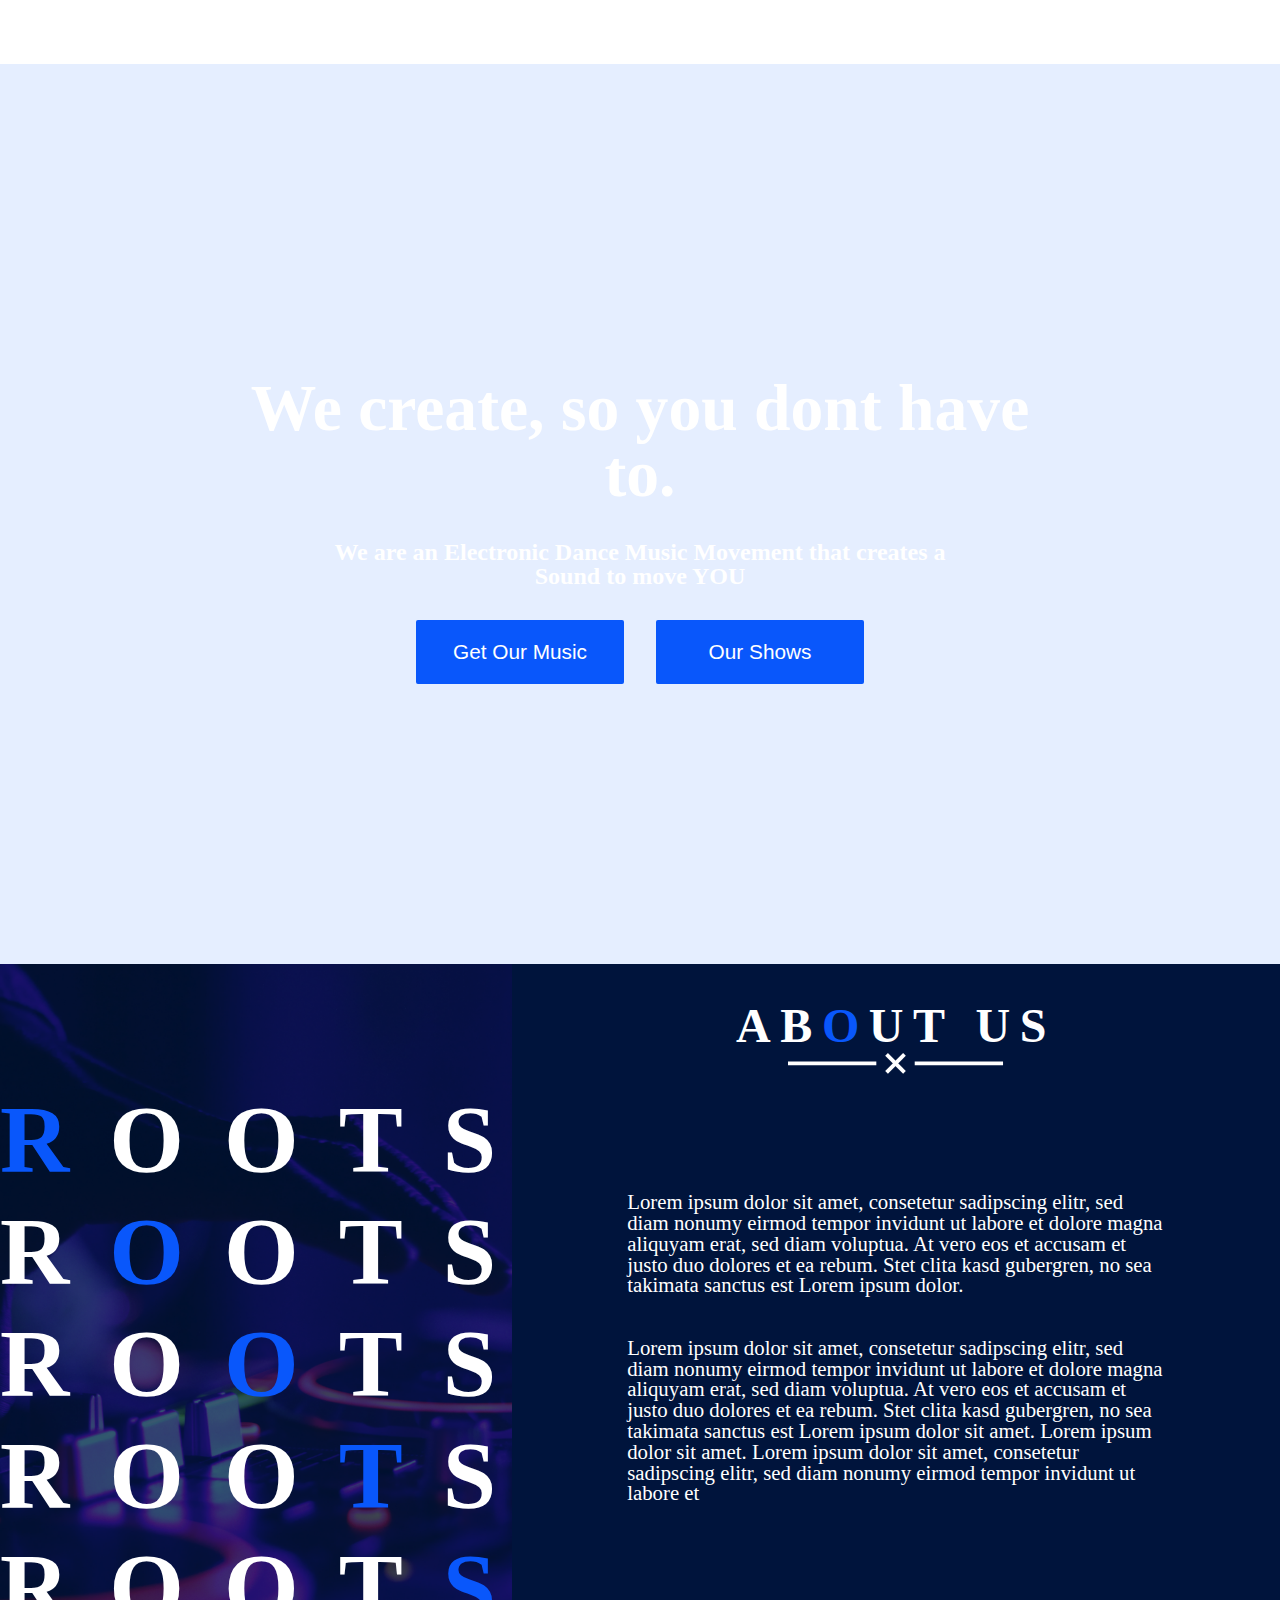
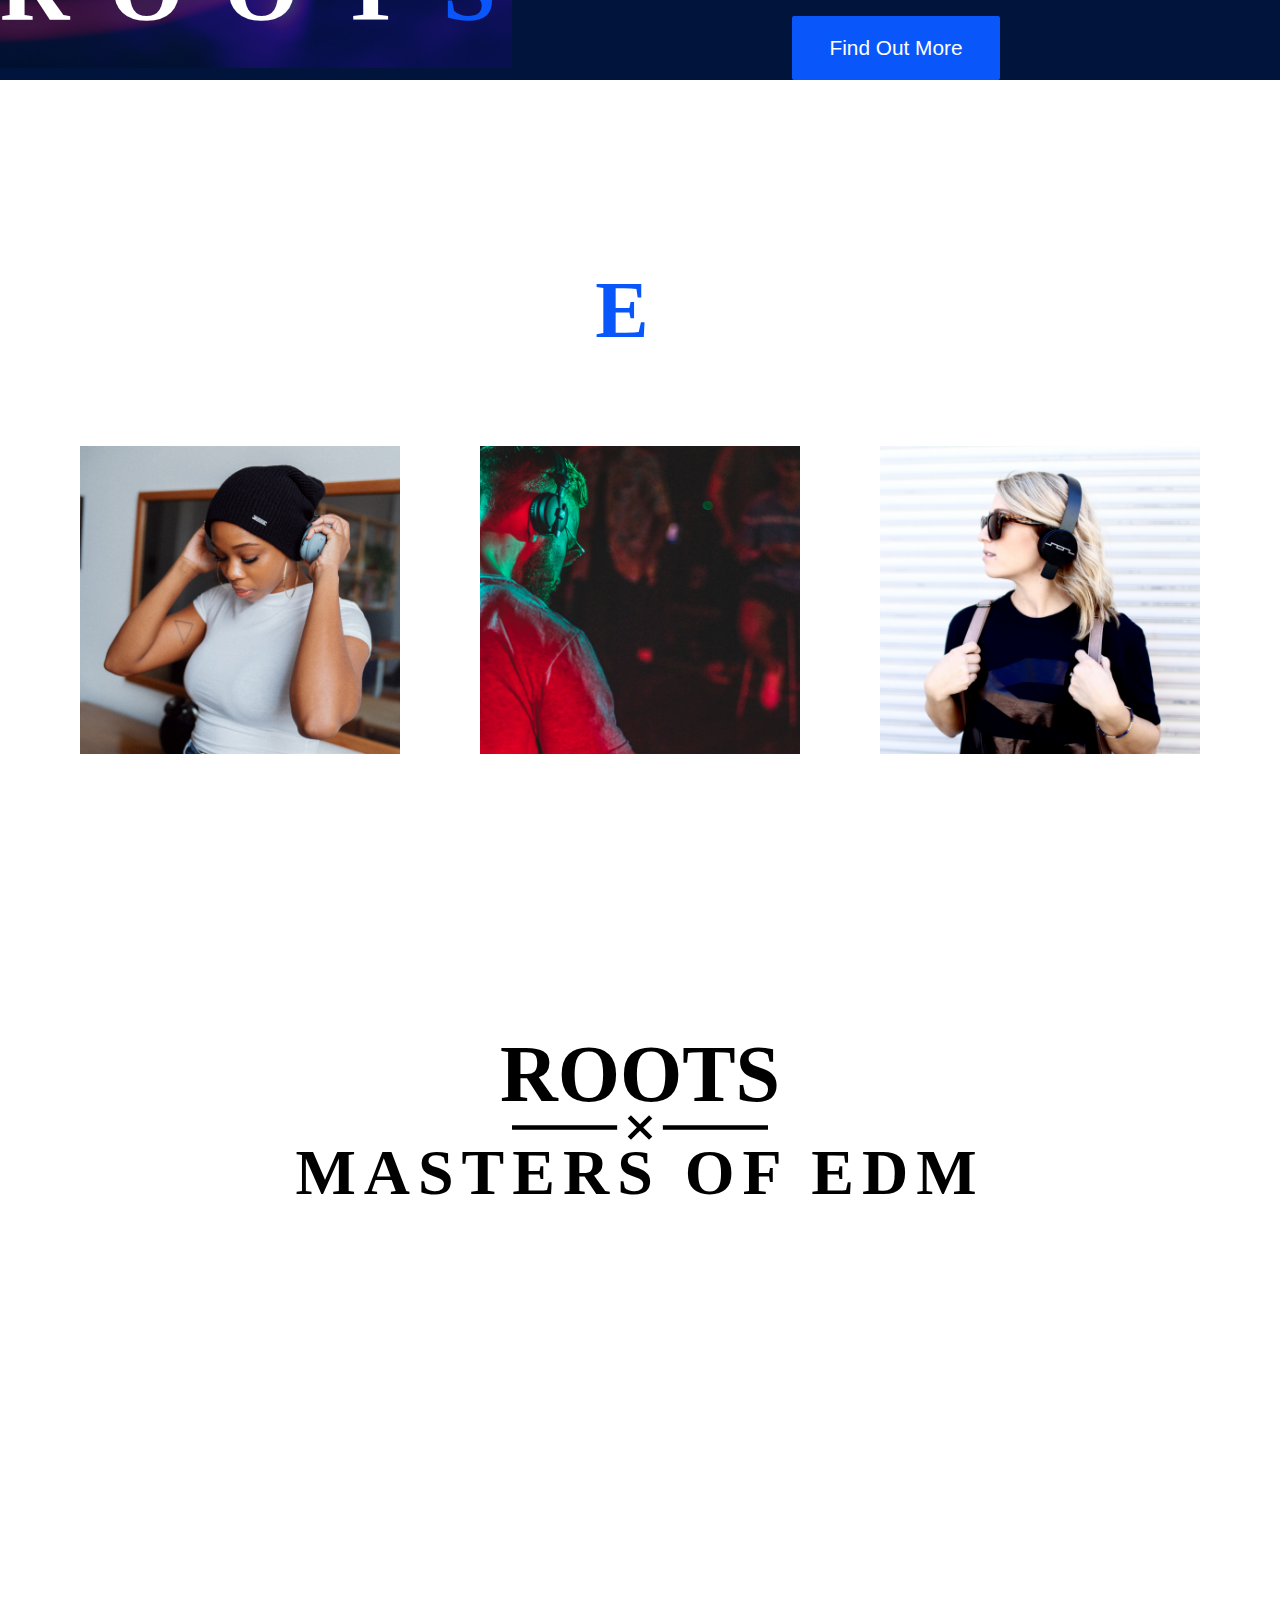
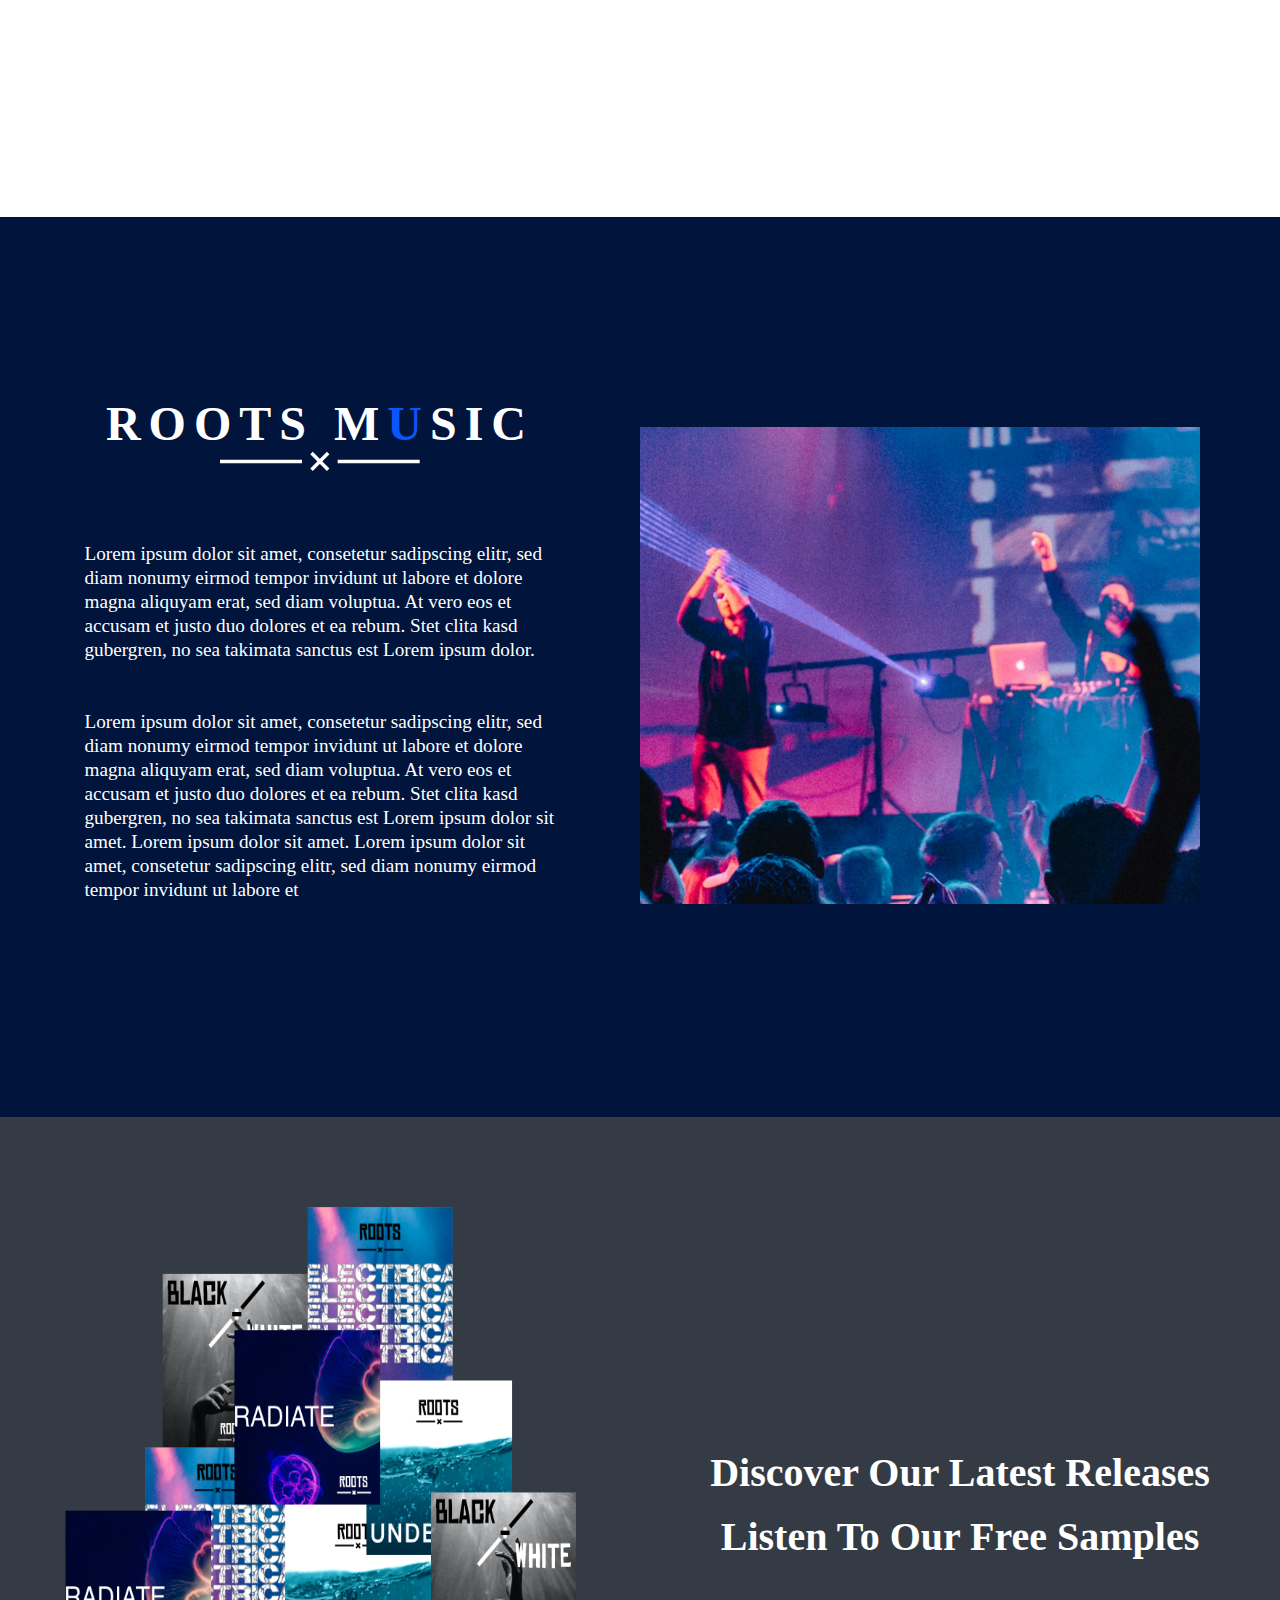
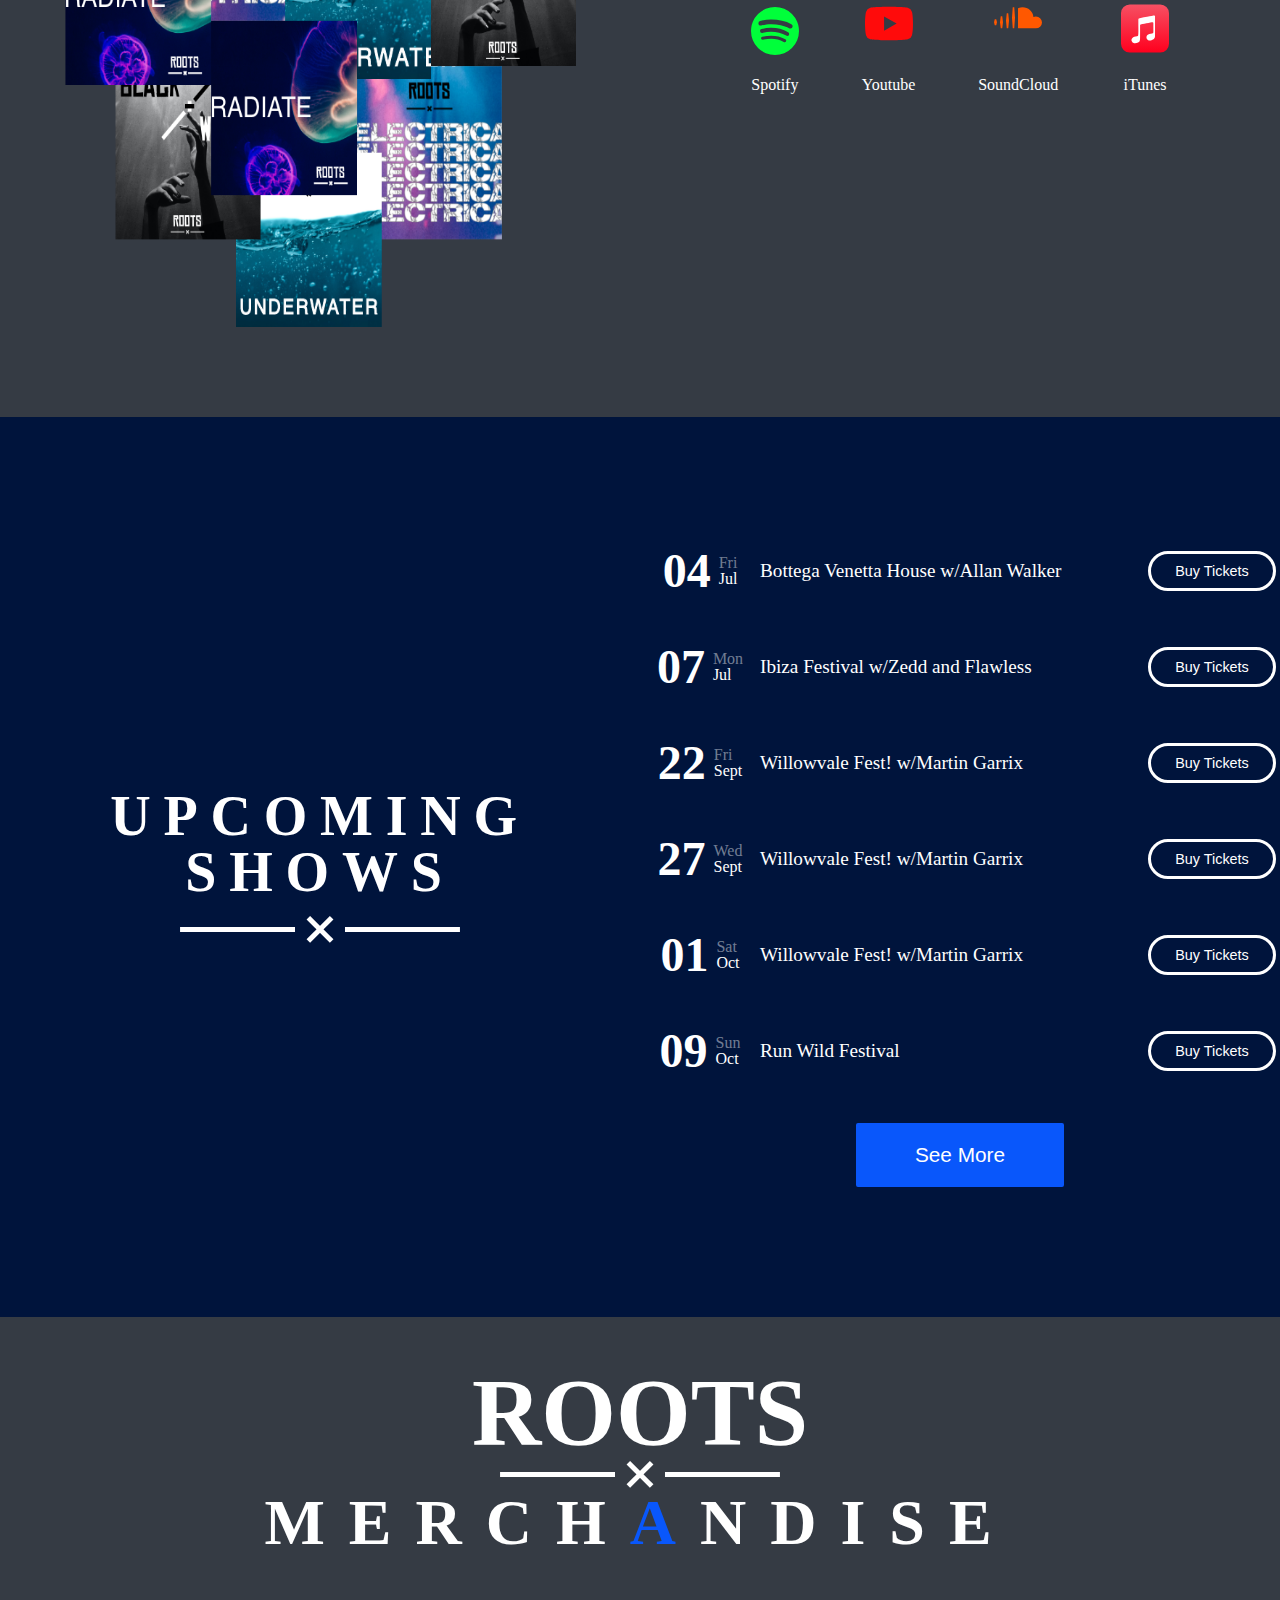
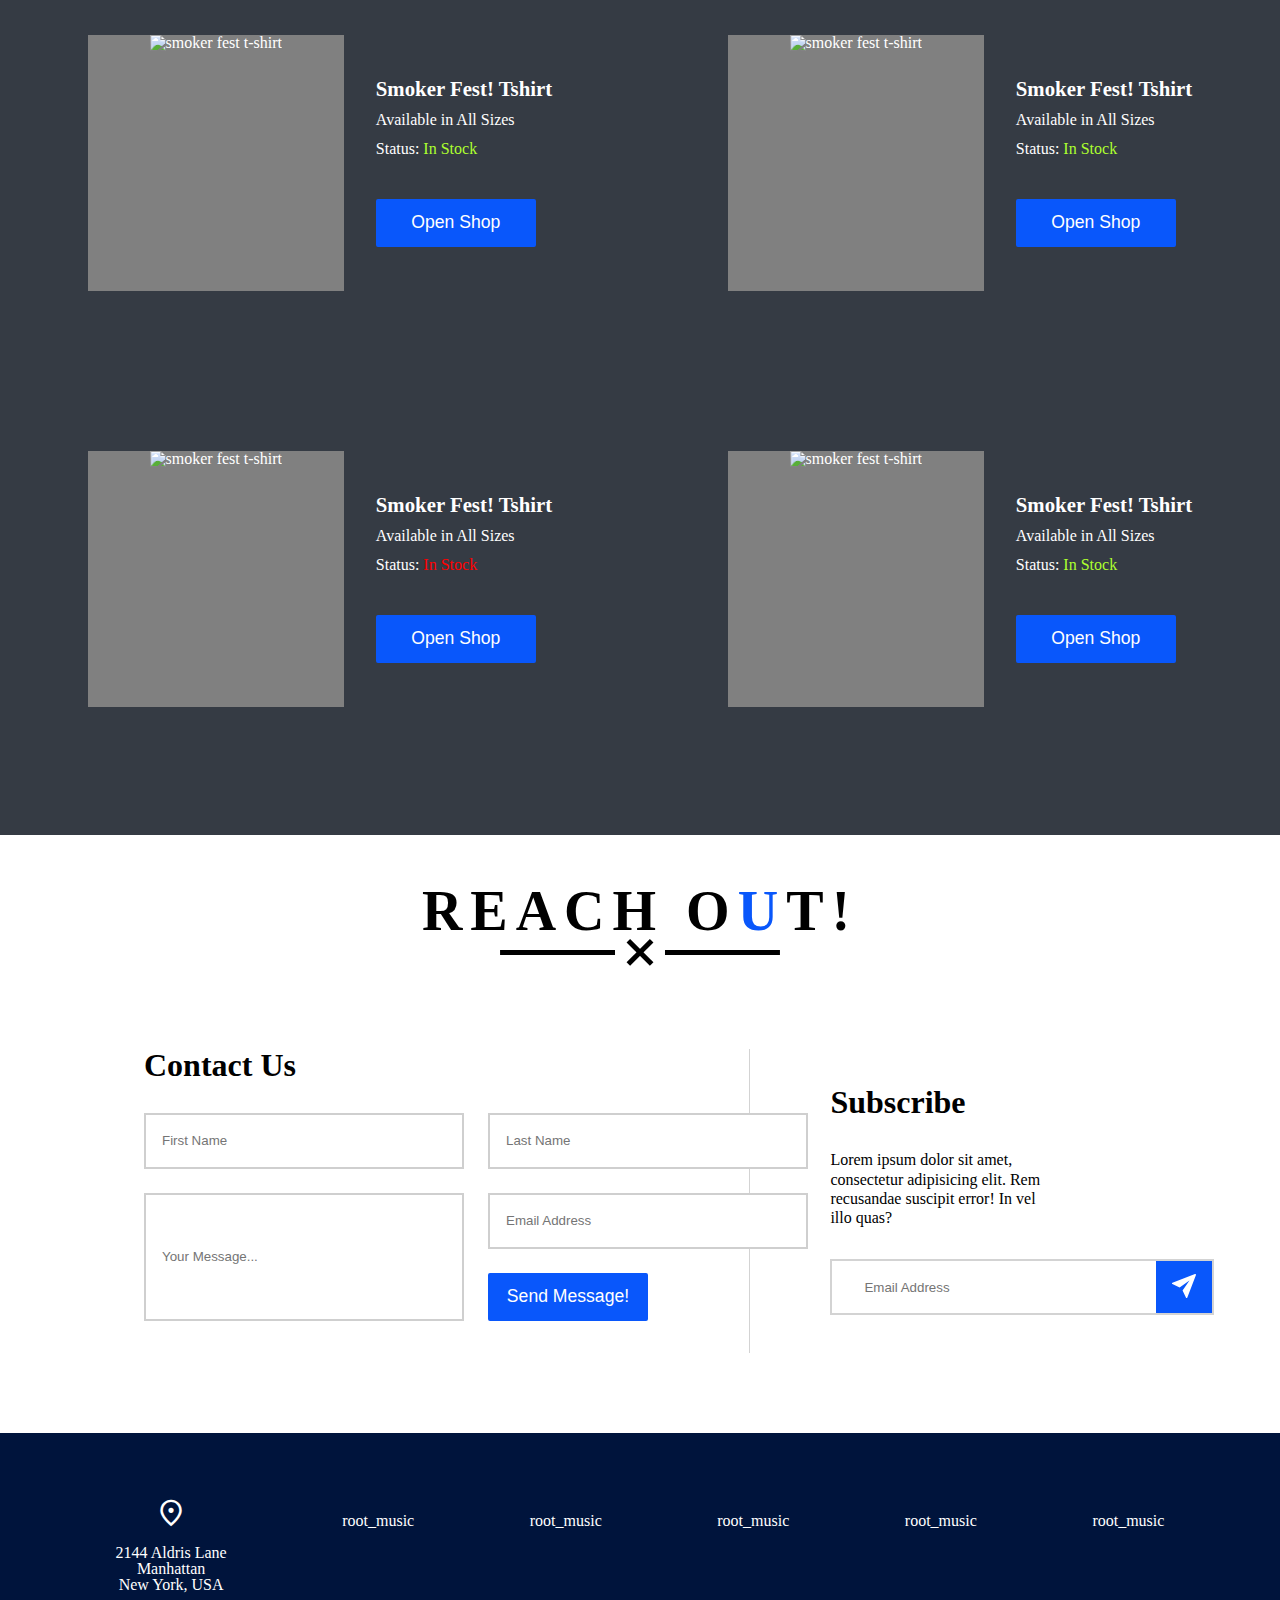
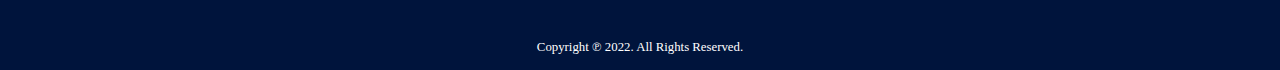
==== commit 4d8f6990: "#" ====
--- a/roots.html
+++ b/roots.html
@@ -4,10 +4,10 @@
     <meta charset="UTF-8">
     <meta http-equiv="X-UA-Compatible" content="IE=edge">
     <meta name="viewport" content="width=device-width, initial-scale=1.0">
-    <link rel="stylesheet" href="/css/style.css">
+    <link rel="stylesheet" href="./css/style.css">
     <script src="https://kit.fontawesome.com/1ffec82d63.js" crossorigin="anonymous"></script>
     <link rel="stylesheet" href="https://fonts.googleapis.com/css2?family=Material+Symbols+Outlined:opsz,wght,FILL,GRAD@20..48,100..700,0..1,-50..200" />
-    <title>Roots</title>
+    <title>🦁Roots</title>
 </head>
 <body>
 
@@ -57,7 +57,7 @@
 
     <section id="about">
         <div class="about-left">
-            <img src="/img/about-img.png" alt="">
+            <img src="./img/about-img.png" alt="">
             <div class="root-txt">
                 <h2><span>R</span>OOTS</h2>
                 <h2>R<span>O</span>OTS</h2>
@@ -113,7 +113,7 @@
         <div class="members">
             <div class="member one">
                 <div class="member-img">
-                    <img src="/img/members-1.png" alt="">
+                    <img src="./img/members-1.png" alt="">
                     <div class="member-overlay">
                         <a href="https://www.instagram.com/classic_shumba/"><i class="fa-brands fa-instagram"></i></a>
                         <a href="https://www.facebook.com/allan.c.shumba"><i class="fa-brands fa-facebook"></i></a>
@@ -125,7 +125,7 @@
             </div>
             <div class="member two">
                 <div class="member-img">
-                    <img src="/img/members-2.png" alt="">
+                    <img src="./img/members-2.png" alt="">
                     <div class="member-overlay">
                         <a href="https://www.instagram.com/classic_shumba/"><i class="fa-brands fa-instagram"></i></a>
                         <a href="https://www.facebook.com/allan.c.shumba"><i class="fa-brands fa-facebook"></i></a>
@@ -137,7 +137,7 @@
             </div>
             <div class="member three">
                 <div class="member-img">
-                    <img src="/img/members-3.png" alt="">
+                    <img src="./img/members-3.png" alt="">
                     <div class="member-overlay">
                         <a href="https://www.instagram.com/classic_shumba/"><i class="fa-brands fa-instagram"></i></a>
                         <a href="https://www.facebook.com/allan.c.shumba"><i class="fa-brands fa-facebook"></i></a>
@@ -212,7 +212,7 @@
         </div>
 
         <div class="music-right">
-            <img src="/img/roots-music.png" alt="">
+            <img src="./img/roots-music.png" alt="">
         </div>
     </section>
 
@@ -222,7 +222,7 @@
 
     <section id="records">
         <div class="vynl">
-            <img src="/img/records.png" alt="">
+            <img src="./img/records.png" alt="">
         </div>
         <div class="vynl-links">
             <h2>
@@ -485,6 +485,6 @@
 
 
 
-    <script src="/js/roots.js"></script>
+    <script src="./js/roots.js"></script>
 </body>
 </html>--- a/css/style.css
+++ b/css/style.css
@@ -51,7 +51,7 @@
   align-items: center;
   padding: 0 5rem;
   padding-top: 1rem;
-  position: absolute;
+  position: relative;
   width: 100vw;
 }
 nav .logo {
@@ -72,6 +72,14 @@
 nav .menu .menu-items a:hover {
   font-size: 1.2rem;
   font-weight: 600;
+}
+@media screen and (max-width: 767px) {
+  nav .menu {
+    flex-direction: column;
+    position: absolute;
+    right: 10%;
+    top: 50%;
+  }
 }
 
 #home {
@@ -119,7 +127,6 @@
   background-color: #fff;
   color: var(--secondary-color);
 }
-
 #about {
   display: flex;
   background-color: #00143C;
